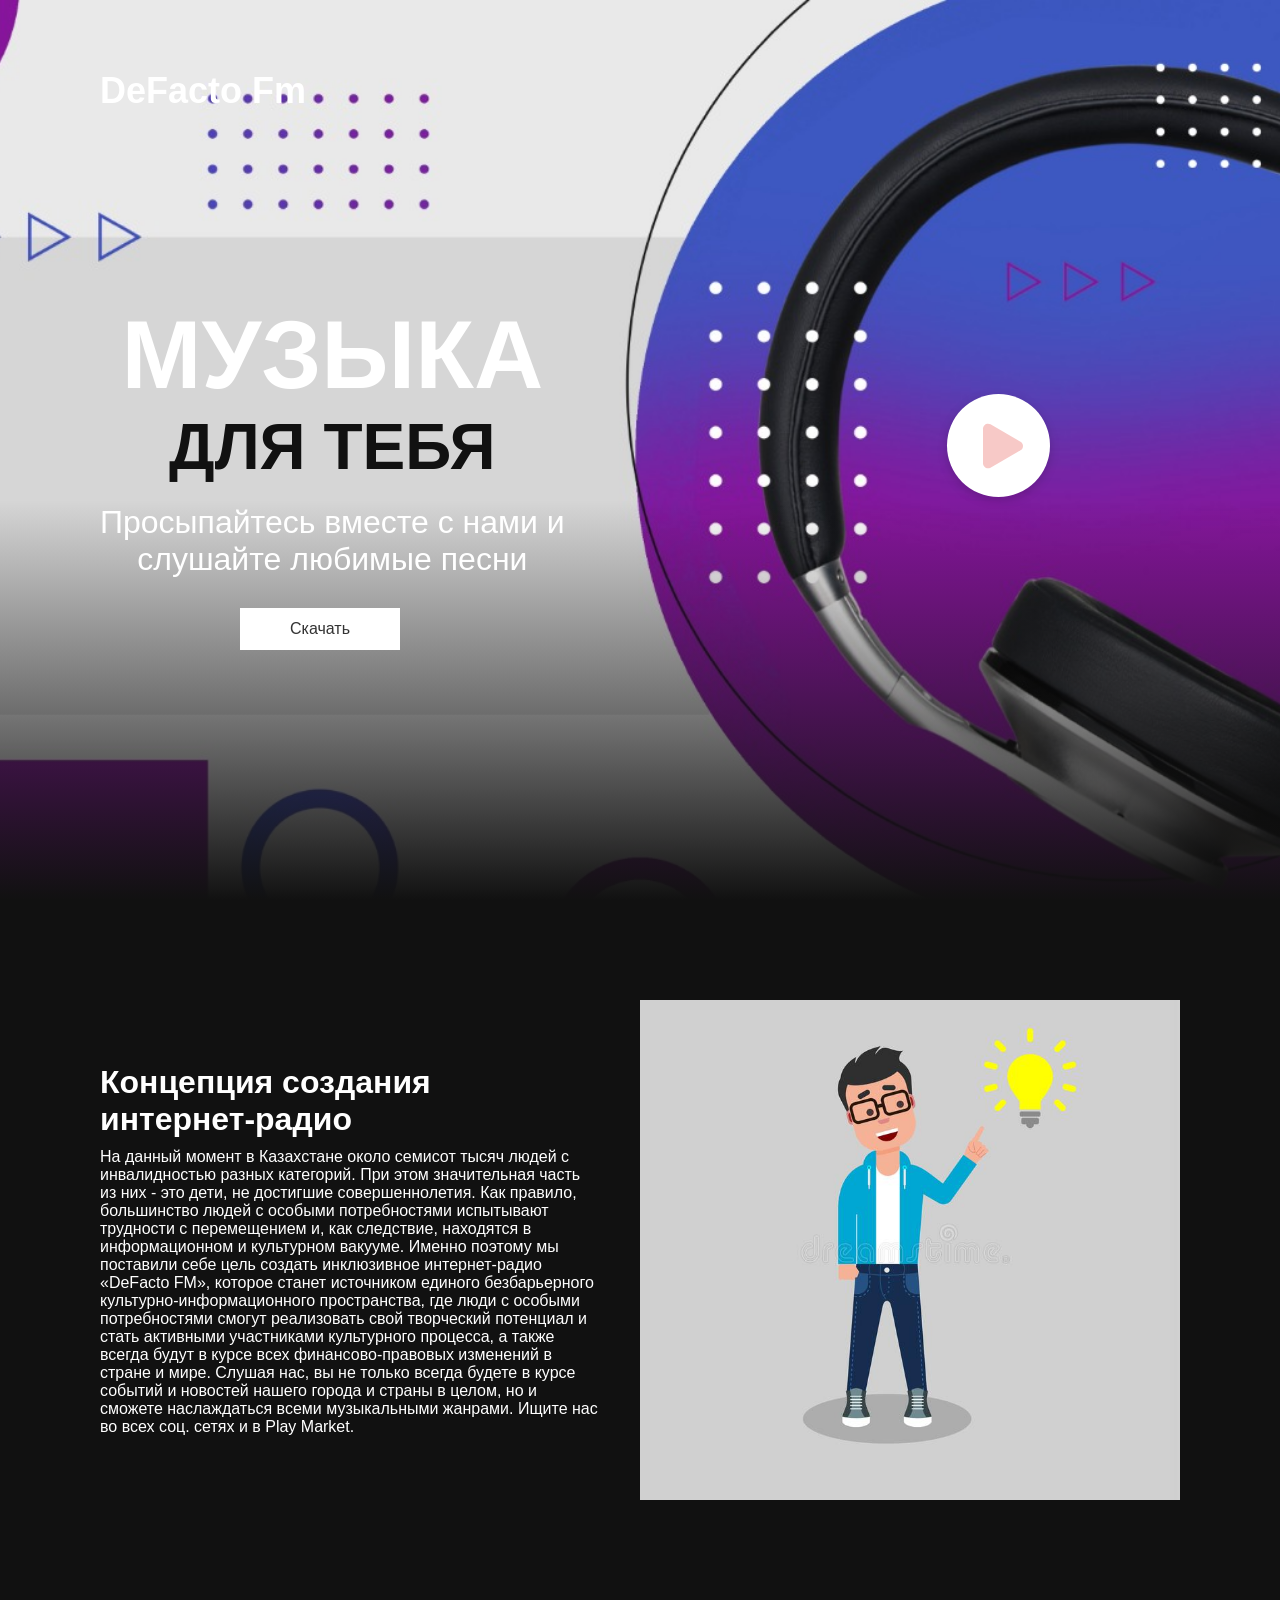
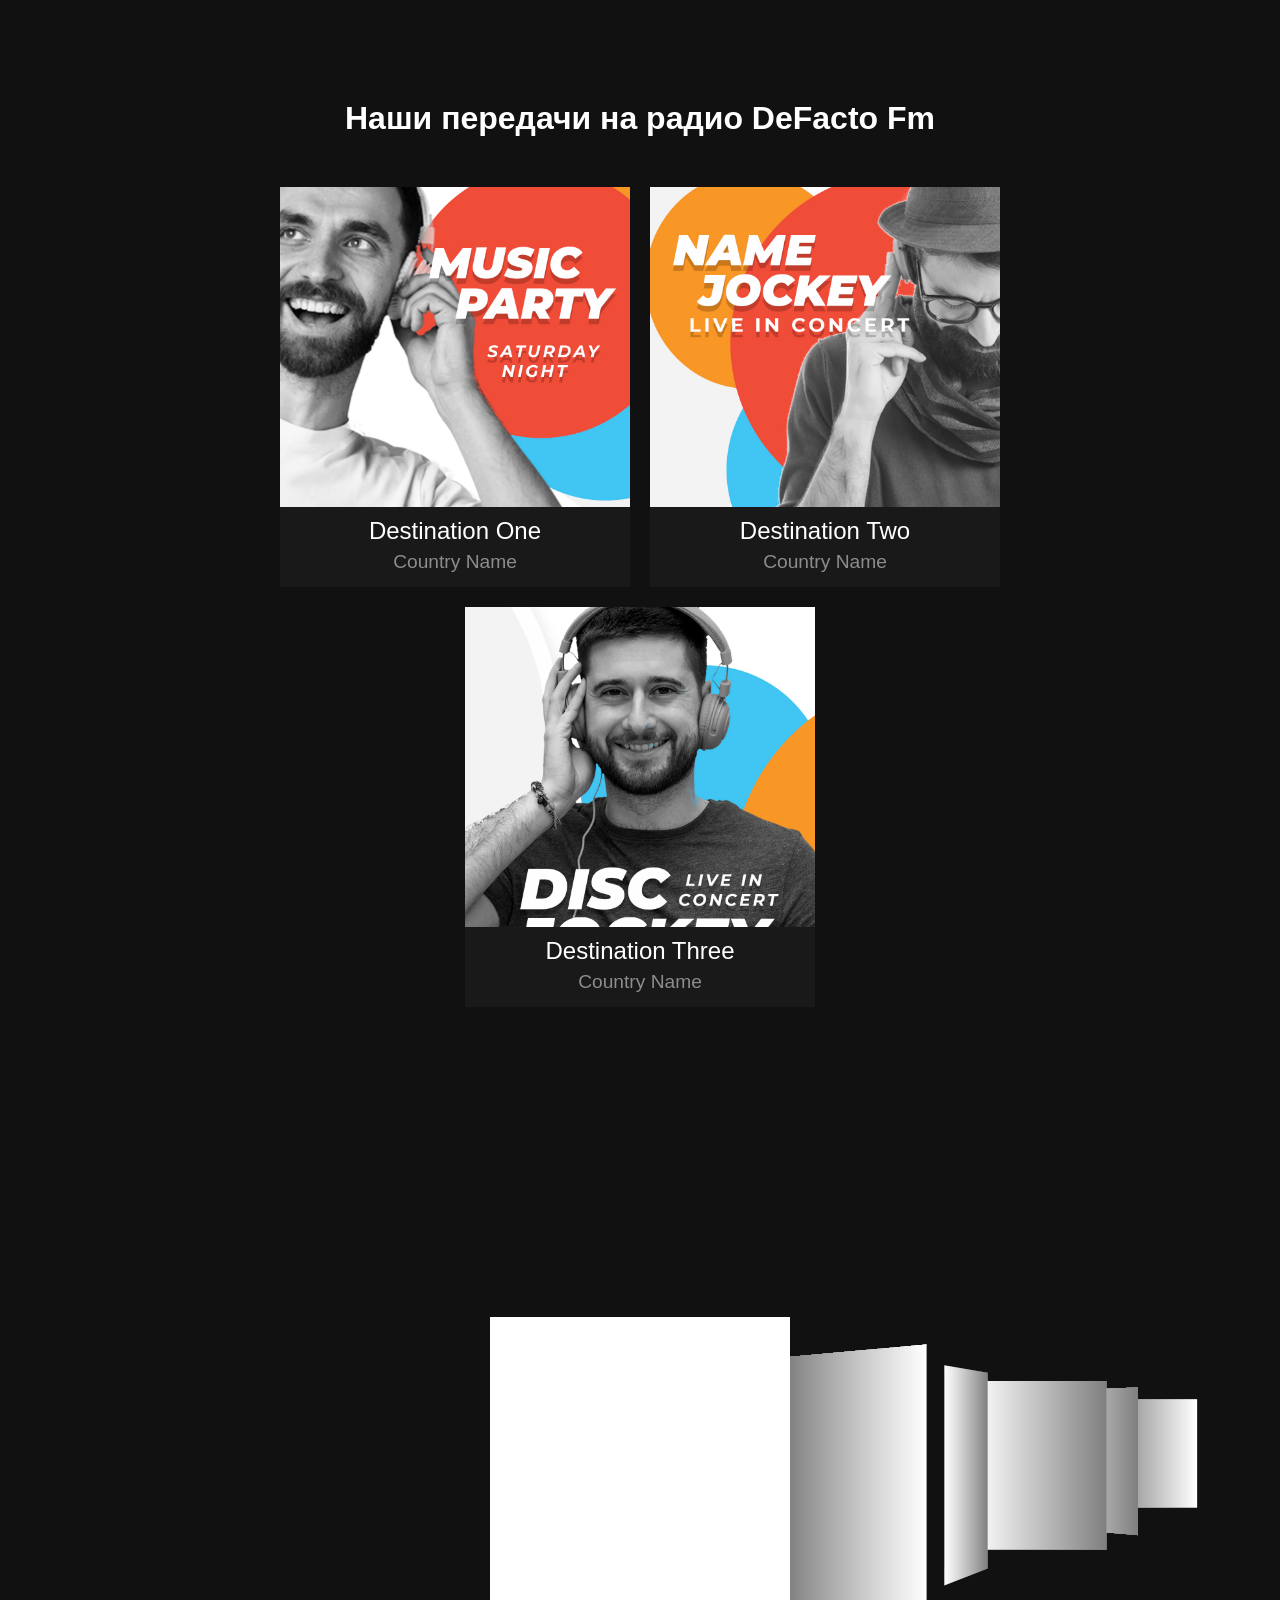
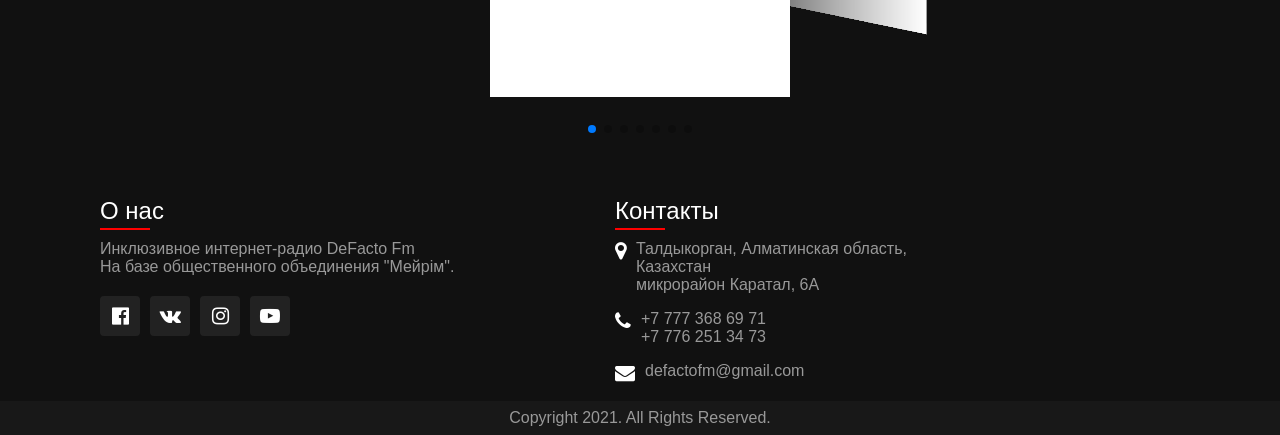
==== home.html @ 5852a0f4 "adapt2" ====
<!DOCTYPE html>
<html lang="ru">

<head>
    <meta content="width=415" name="viewport" id="viewport">
    <meta http-equiv="Content-Type" content="text/html; charset=UTF-8"/>
    <title>DeFactoFm</title>
    <meta name="viewport" content="width=device-width, initial-scale=1, minimum-scale=1, maximum-scale=1">
    <link rel="stylesheet" href="https://stackpath.bootstrapcdn.com/font-awesome/4.7.0/css/font-awesome.min.css" integrity="sha384-wvfXpqpZZVQGK6TAh5PVlGOfQNHSoD2xbE+QkPxCAFlNEevoEH3Sl0sibVcOQVnN" crossorigin="anonymous">
    <link rel="stylesheet" href="swiper.min.css">
    <link rel="stylesheet" href="style.css">
    <link rel="stylesheet" href="adaptive.css">
</head>

<body>

    <section class="header">
        <a class="logo">
            <h2>DeFacto Fm</h2>
        </a>

    </section>

    <section class="banner">
       <div class="play">
            <img src="img/play.png" id="play_btn">
            </div>
        <img src="img/1bg.jpg" class="fitBg_2">
        <div class="content">
            <h1>МУЗЫКА</h1>
            <h2>ДЛЯ ТЕБЯ</h2>
            <p>Просыпайтесь вместе с нами и<br>слушайте любимые песни</p>
            <a href="https://play.google.com/store/apps/details?id=kz.radionostalgie.defactofm" class="btn_dw" target="_blank">Скачать
            </a>
        </div>
        
        <audio id="mySong">
          <source src="http://radionostalgie.kz:8000/live" type="audio/mpeg">
      </audio>
      
      <script>
        var mySong = document.getElementById("mySong"); 
           var play_btn = document.getElementById("play_btn");
           play_btn.onclick = function() { 
              if (mySong.paused) {
                  mySong.play();
                  play_btn.src = "img/pause.png";
              } else {
                  mySong.pause();
                  play_btn.src = "img/play.png";
              }
           }
           
        </script>
        
    </section>

   
    <section class="about_second" id="about">
        <div class="contentBx">
            <h2 class="titleText">Концепция создания<br> интернет-радио</h2>
            <p class="text">
                На данный момент в Казахстане около семисот тысяч людей с инвалидностью разных категорий. При этом значительная часть из них - это дети, не достигшие совершеннолетия. Как правило, большинство людей с особыми потребностями испытывают трудности с перемещением и, как следствие, находятся в информационном и культурном вакууме. Именно поэтому мы поставили себе цель создать инклюзивное интернет-радио «DeFacto FM», которое станет источником единого безбарьерного культурно-информационного пространства, где люди с особыми потребностями смогут реализовать свой творческий потенциал и стать активными участниками культурного процесса, а также всегда будут в курсе всех финансово-правовых изменений в стране и мире. Слушая нас, вы не только всегда будете в курсе событий и новостей нашего города и страны в целом, но и сможете наслаждаться всеми музыкальными жанрами. Ищите нас во всех соц. сетях и в Play Market.
            </p>

        </div>
        <div class="imgBx">
            <img src="img/img1.jpg" class="fitBg_1">
        </div>
    </section>

    <section class="destination" id="destination">
        <div class="conetnt">
            <h2 class="titleText">Наши передачи на радио DeFacto Fm</h2>
            <p class="text">

            </p>
        </div>
        <div class="destinationList">
            <div class="box">
                <div class="imgBx">
                    <img src="img/destination1.jpg" class="fitBg">
                </div>
                <div class="content">
                    <h2>Destination One<br><span>Country Name</span></h2>
                </div>
            </div>
            <div class="box">
                <div class="imgBx">
                    <img src="img/destination2.jpg" class="fitBg">
                </div>
                <div class="content">
                    <h2>Destination Two<br><span>Country Name</span></h2>
                </div>
            </div>
            <div class="box">
                <div class="imgBx">
                    <img src="img/destination3.jpg" class="fitBg">
                </div>
                <div class="content">
                    <h2>Destination Three<br><span>Country Name</span></h2>
                </div>
            </div>
        </div>

    </section>


    <div class="swiper-container">
        <div class="swiper-wrapper">
            <div class="swiper-slide">
                <div class="imgBx_team">
                    <img src="img/Sultan.jpg">
                </div>
                <div class="details">
                    <h3>Султан Калибеков<br><span>Видеомонтажёр</span></h3>
                </div>
            </div>

            <div class="swiper-slide">
                <div class="imgBx_team">
                    <img src="img/Kristina.jpg">
                </div>
                <div class="details">
                    <h3>Кристина Романчевская<br><span>Руководитель проекта</span></h3>
                </div>
            </div>

            <div class="swiper-slide">
                <div class="imgBx_team">
                    <img src="img/Alvina.jpg">
                </div>
                <div class="details">
                    <h3>Альвина Штыль<br><span>Ведущая новостей</span></h3>
                </div>
            </div>

            <div class="swiper-slide">
                <div class="imgBx_team">
                    <img src="img/Ernat.jpg">
                </div>
                <div class="details">
                    <h3>Ернат Касмуханов<br><span>Интервьюер</span></h3>
                </div>
            </div>

            <div class="swiper-slide">
                <div class="imgBx_team">
                    <img src="img/Vasilisa.jpg">
                </div>
                <div class="details">
                    <h3>Василиса Ракчеева<br><span>Оператор</span></h3>
                </div>
            </div>

            <div class="swiper-slide">
                <div class="imgBx_team">
                    <img src="img/Diana.jpg">
                </div>
                <div class="details">
                    <h3>Диана Шакиртова<br><span>Интервьюер</span></h3>
                </div>
            </div>

            <div class="swiper-slide">
                <div class="imgBx_team">
                    <img src="img/Andrey.jpg">
                </div>
                <div class="details">
                    <h3>Андрей Кураков<br><span>Оператор</span></h3>
                </div>
            </div>
        </div>
        
        <div class="swiper-pagination"></div>
    </div>

    <script src="swiper.min.js">
    </script>

    <script>
        var swiper = new Swiper('.swiper-container', {
            effect: 'coverflow',
            grabCursor: true,
            centeredSlides: true,
            slidesPerView: 'auto',
            coverflowEffect: {
                rotate: 60,
                stretch: 0,
                depth: 500,
                modifier: 1,
                slideShadows: true,
            },
            pagination: {
                el: '.swiper-pagination',
            },
        });

    </script>

    <script src="app.js"></script>

    <footer>

        <div class="container__footer">
            <div class="aboutus">
                <h2>О нас</h2>
                <p>Инклюзивное интернет-радио DeFacto Fm<br>На базе общественного объединения "Мейрiм".
                </p>
                <ul class="sci_1">
                    <li><a href="https://www.facebook.com/groups/812691439472730" target="_blank"><i class="fa fa-facebook-official" aria-hidden="true"></i></a>
                    </li>
                    <li><a href="https://vk.com/defactofm" target="_blank"><i class="fa fa-vk" aria-hidden="true"></i>
                        </a></li>
                    <li><a href="https://www.instagram.com/defacto_fm/" target="_blank"><i class="fa fa-instagram" aria-hidden="true"></i></a>
                    </li>
                    <li><a href="https://www.youtube.com/channel/UCernk4ADFkqEEO8bPHtdvPg?view_as=subscriber" target="_blank"><i class="fa fa-youtube-play" aria-hidden="true"></i></a>
                    </li>
                </ul>
            </div>

            <div class="contact">
                <h2>Контакты</h2>
                <ul class="info">
                    <li>
                        <span><i class="fa fa-map-marker" aria-hidden="true"></i>
                        </span>
                        <span><a href="https://yandex.kz/maps/-/CCUYeDH6xA" target="_blank" >Талдыкорган, Алматинская область, Казахстан <br>микрорайон Каратал, 6А</a></span>
                    </li>

                    <li>
                        <span><i class="fa fa-phone" aria-hidden="true"></i>
                        </span>
                        <p><a href="tel:+77773686971">+7 777 368 69 71</a><br><a href="tel:+77762513473">+7 776 251 34 73</a></p>
                    </li>

                    <li>
                        <span><i class="fa fa-envelope" aria-hidden="true"></i>
                        </span>
                        <p><a href="mailto:defactofm@gmail.com">defactofm@gmail.com</a></p>
                    </li>
                </ul>
            </div>
        </div>
    </footer>

    <div class="copyrightText">
        <p>Copyright 2021. All Rights Reserved.</p>
    </div>

</body>

</html>
---- style.css ----
* {
    margin: 0;
    padding: 0;
    box-sizing: border-box;
    font-family: 'Poppins', sans-serif;
    scroll-behavior: smooth;
}

body {
    background: #111;
    overflow-x: hidden;
}

.swiper-container {
    width: 100%;
    padding-top: 200px;
    padding-bottom: 50px;
}

.swiper-slide {
    background-position: center;
    background-size: cover;
    width: 300px;
    height: 380px;
    background: #fff;
}

.swiper-slide .imgBx_team {
    width: 100%;
    height: 300px;
    overflow: hidden;
}

.swiper-slide .imgBx_team img {
    width: 100%;
}

.swiper-slide .details {
    box-sizing: border-box;

    padding: 20px;
}

.swiper-slide .details h3 {
    font-size: 20px;
    margin: 0;
    padding: 0;
    text-align: center;
    line-height: 20px;
}

.swiper-slide .details h3 span {
    font-size: 16px;
    color: #f44336;
}

section {
    position: relative;
    padding: 100px;
}

.header {
    position: absolute;
    top: 0;
    left: 0;
    z-index: 100000;
    display: flex;
    justify-content: space-between;
    width: 100%;
    padding-top: 20px;
    padding-bottom: 20px;
}

.header .logo {
    color: #fff;
    text-decoration: none;
    font-size: 1.5em;
    padding-top: 50px;
}

.header .toggle img {
    max-width: 40px;
    cursor: pointer;
}

.play {
position: absolute;
    z-index: 10;
   margin-left: 65%;
}

#play_btn {
    cursor: pointer;
}

.banner {
    position: relative;
    width: 100%;
    min-height: 100vh;
    display: flex;
    justify-content: flex-start;
    align-items: center;
}

.banner:before {
    content: '';
    position: absolute;
    bottom: 0;
    left: 0;
    width: 100%;
    height: 400px;
    z-index: 1;
    background: linear-gradient(to top, #111, transparent);
}

.banner .content {
    position: relative;
    max-width: 900px;
    text-align: start;
    z-index: 1;
}

.banner .content h1 {
    padding-top: 50px;
    color: #fff;
    font-size: 6em;
    text-align: center;
    border-style: solid;
    border: 2px;
    border-color: #111;
}

.banner .content h2 {
    color: #111;
    font-size: 4em;
    text-align: center;
}

.banner .content p {
    color: #fff;
    font-size: 2em;
    text-align: center;
    padding-top: 20px;
}

.btn_dw {
    position: relative;
    display: inline-block;
    margin-top: 30px;
    margin-left: 140px;
    padding: 12px 50px;
    background: #fff;
    color: #333;
    text-decoration: none;
}

.fitBg {
    position: absolute;
    top: 0;
    left: 0;
    width: 100%;
    height: 100%;
    object-fit: cover;
    opacity: 1;
}

.fitBg_1 {
    position: absolute;
    top: 0;
    left: 0;
    width: 100%;
    height: 100%;
    object-fit: cover;
    opacity: 1;
}

.fitBg_2 {
     position: absolute;
    top: 0;
    left: 0;
    width: 100%;
    height: 100%;
    object-fit: cover;
    opacity: 1;
}

.about_second {
    position: relative;
    width: 100%;
    display: flex;
    justify-content: center;
    align-content: center;
    align-items: center;
}

.about_second .contentBx {
    min-width: 50%;
    width: 50%;
    text-align: start;
    padding-right: 40px;
}

.titleText {
    font-weight: 600;
    color: #fff;
    font-size: 2em;
    margin-bottom: 10px;
}

.text {
    color: #fff;
    font-size: 1em;
}

.about_second .imgBx {
    position: relative;
    min-width: 50%;
    width: 50%;
    min-height: 500px;
}


.destination {
    text-align: center;
}

.destination .conetnt {
    text-align: center;
}

.destination .destinationList {
    position: relative;
    display: flex;
    justify-content: center;
    align-items: center;
    flex-wrap: wrap;
    margin-top: 40px;
}

.destination .destinationList .box {
    position: relative;
    min-width: 350px;
    height: 480px;
    background: #191919;
    transition: 0.5s;
    margin: 10px;
}

.destination .destinationList:hover .box {
    opacity: 0.2;
}

.destination .destinationList .box:hover {
    opacity: 1;
}

.destination .destinationList .box .imgBx {
    position: relative;
    width: 100%;
    height: 400px;
}

.destination .destinationList .box .content {
    width: 100%;
    height: 80px;
    display: flex;
    justify-content: center;
    align-items: center;
}

.destination .destinationList .box .content h2 {
    color: #fff;
    font-weight: 500;
    line-height: 1.2em;
}

.destination .destinationList .box .content h2 span {
    font-size: 0.8em;
    font-weight: 300;
    opacity: 0.5;
}



.about {
    flex-direction: column;
}

.about .contentBx. .about .imgBx {
    min-width: 100%;
    width: 100%;
    text-align: center;
    padding-right: 0px;
}

.about .imgBx {
    min-height: 250px;
}

.btn {
    margin-bottom: 30px;
}

.destination .destinationList .box {
    position: relative;
    max-width: 350px;
    min-width: initial;
    width: 350px;
    height: 400px;
}

.destination .destinationList .box .imgBx {
    height: 320px;
}

/* footer
=======================*/

footer {
    position: relative;
    width: 85%;
    height: auto;
    background: #111;
    padding-top: 50px;
    padding-left: 100px;
    display: flex;
    justify-content: space-between;
    flex-wrap: wrap;
}

footer .container__footer {
    display: flex;
    flex-direction: row;
    justify-content: space-between;
    flex-direction: row;
}

footer .container__footer {
    margin-right: 10px;
}

footer .container__footer .aboutus {
    width: 50%;
}

footer .container__footer h2 {
    position: relative;
    color: #fff;
    font-weight: 500;
    margin-bottom: 15px;
}

footer .container__footer h2:before {
    content: '';
    position: absolute;
    bottom: -5px;
    left: 0;
    width: 50px;
    height: 2px;
    background: #f00;
}

footer p {
    color: #999;
}

.sci_1 {
    margin-top: 20px;
    display: flex;
}

.sci_1 li {
    list-style: none;
}

.sci_1 li a {
    display: inline-block;
    width: 40px;
    height: 40px;
    background: #222;
    display: flex;
    justify-content: center;
    align-items: center;
    margin-right: 10px;
    text-decoration: none;
    border-radius: 4px;
}

.sci_1 li a:hover {
    background: #f00;
}

.sci_1 li a .fa {
    color: #fff;
    font-size: 20px;
}

.quickLinks {
    position: relative;
    width: 25%;
}

.quickLinks ul li a {
    color: #999;
    text-decoration: none;
    margin-bottom: 10px;
    display: inline-block;
}

.quickLinks ul li {
    list-style: none;
}

.quickLinks ul li a:hover {
    color: #fff;
}

.contact {
    position: relative;
    width: 50%;
    margin-right: 0 !important;
    padding-left: 20%;
}

.contact .info {
    position: relative;
    width: 140%;
}

.contact .info li {
    display: flex;
    margin-bottom: 16px;
}

.contact .info li span:nth-child(1) {
    color: #fff;
    font-size: 20px;
}

.contact .info li span {
    color: #999;
    margin-right: 10px;
}

.contact .info li a {
    color: #999;
    text-decoration: none;

}

.contact .info li a:hover {
    color: #fff;
}

.copyrightText {
    width: 100%;
    background: #181818;
    padding: 8px 100px;
    text-align: center;
    color: #999;
}
---- adaptive.css ----
@media screen and(max-width: 902px) {
    footer {
        bottom: 0;
    }
    .aboutus {
        flex-wrap: wrap;
        flex-direction: column;
    }

    footer div {
        margin: 5px 0px;
    }
}

@media screen and(max-width: 756px) {
    footer {
        padding-left: 50px;
    }

    .contact {
        padding-left: 5%;
    }
}

@media screen and(max-width: 676px) {
    footer {
        padding-left: 10px;
    }

    .contact {
        padding-left: 2%;
    }

    footer p {
        font-size: 9px;
    }
}

@media (max-width: 769px) {
    section {
        padding: 20px;
    }

    .banner .content h2 {
        font-size: 2.5em;
        margin-left: 20px;
        text-align: start;
        font-size: 4em;
    }
    
    .banner .content h1 {
        font-size: 5em;
        text-align: start;
        margin-left: 20px;
    }

    .banner .content p {
        font-size: 2em;
        text-align: start;
        margin-left: 10px;
    }
    
    .btn_dw {
        margin-left: 100px;
    }

    section {
        padding: 30px;
    }
    
    .play {
        margin-left: 69%;
    }
    
    .text {
        padding-left: 100px;
    }
    
    .imgBx .fitBg_1 {
        object-fit: cover;
        padding-right: 100px;
    }
    
    .header .logo {
        font-size: 3em;
        padding-top: 0px;
    }
    
    .about_second .contentBx {
        min-width: 70%;
        width: 40%;
        margin-left: 20px;
        text-align: start;
        padding-right: 20px;
    }
    
    .titleText {
        padding-left: 100px;
    }
    
}

@media (max-width: 720px) {
    
    .header .logo {
        font-size: 2em;
        padding-top: 10px;
    }
        
    .banner .content h2 {
        font-size: 2.5em;
        margin-left: 10px;
        text-align: start;
    }
    
    .banner .content h1 {
        font-size: 3em;
        text-align: start;
        margin-left: 10px;
    }

    .banner .content p {
        font-size: 1em;
        text-align: start;
        margin-left: 10px;
    }
    
    section {
        padding: 10px;
    }
    
    .play {
        margin-left: 60%;
    }
    
    .btn_dw {
        margin-left: 30px;
    }
    
    .titleText {
        padding-left: 50px;
        font
    }
    
    .text {
        padding-left: 40px;
        font-size: 0.7em;
    }
     
    .imgBx .fitBg_1 {
        padding-right: 50px;
       
    }
    
    footer {
        padding-left: 20px;
       display: block;
    }
    
    .contact {
        width: 100%;
        font-size: 0.7em;
    }
    
    footer .container__footer .aboutus {
        font-size: 0.7em;
    }
    
    .about_second .contentBx {
        margin-left: 20px;
    }
    
    .text {
        margin-left: 30px;
    }
    
    .contentBx .titleText {
        margin-left: 20px;
    }
       
}
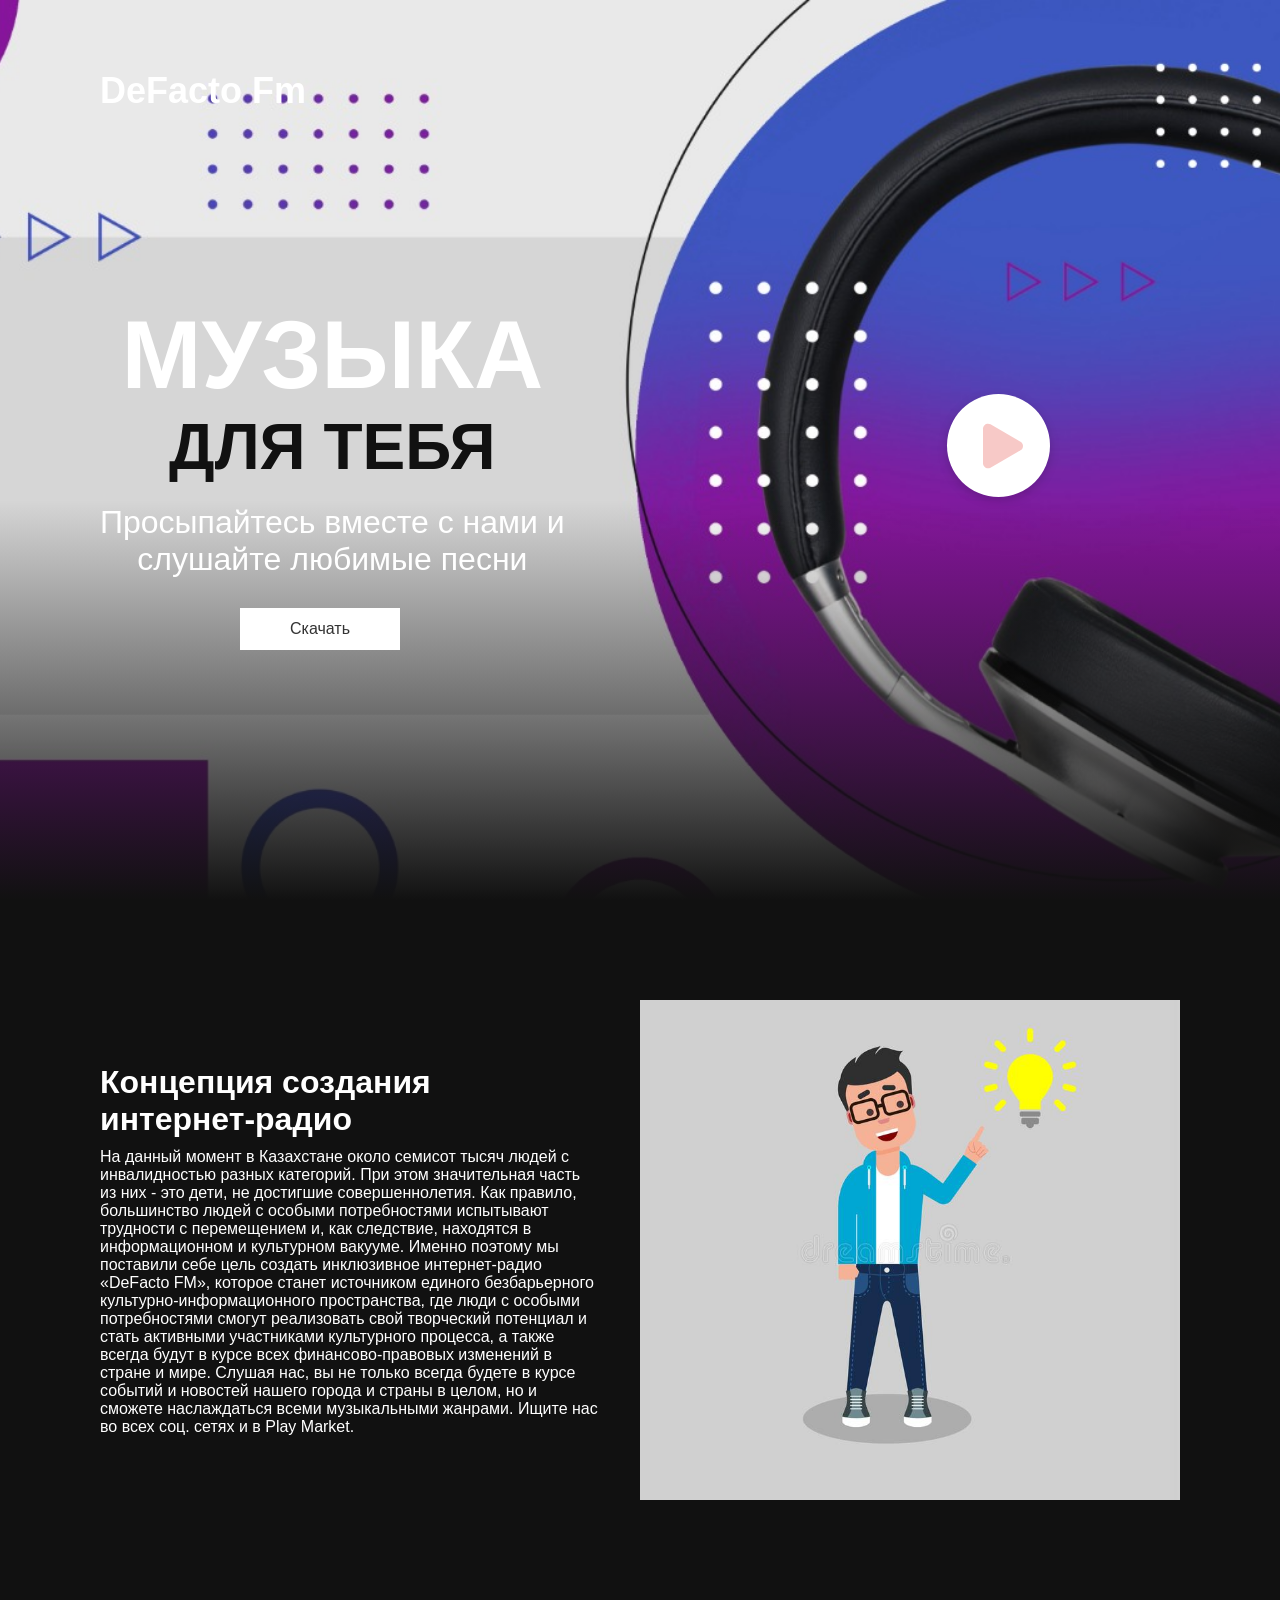
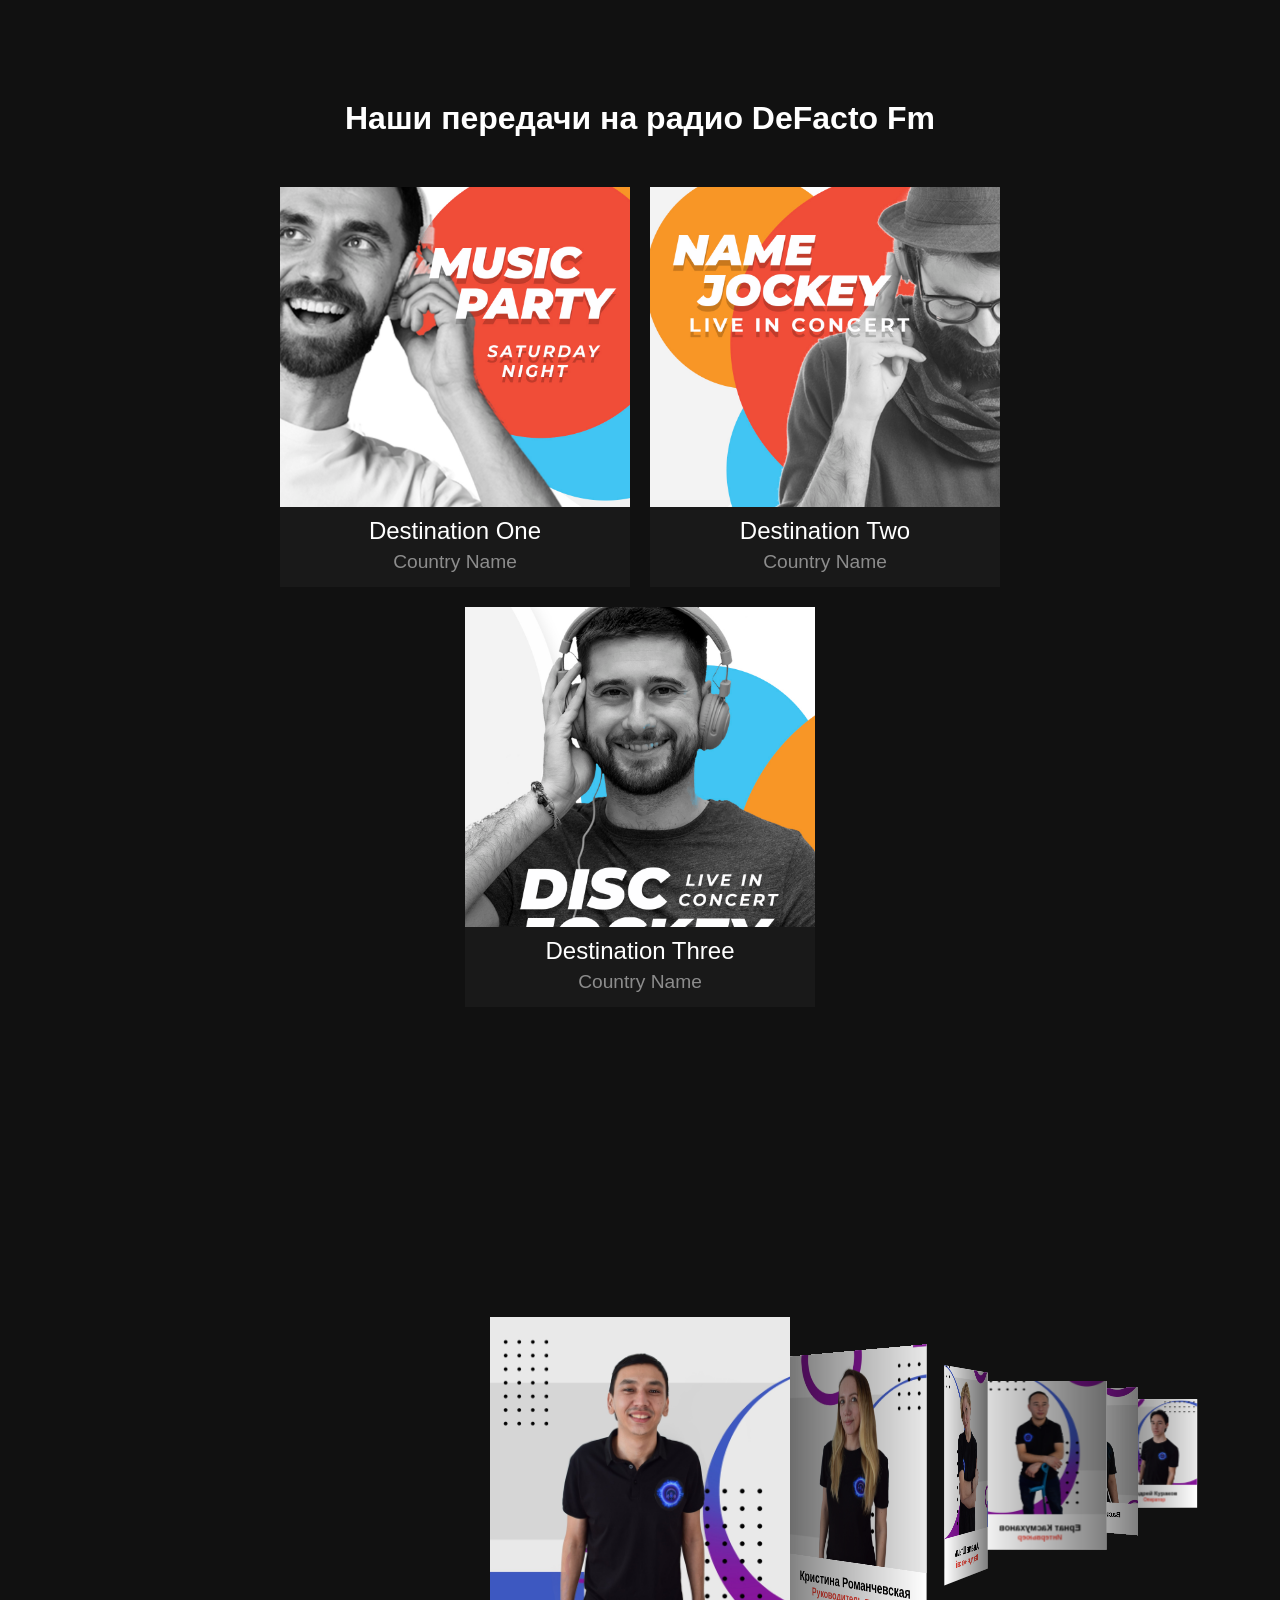
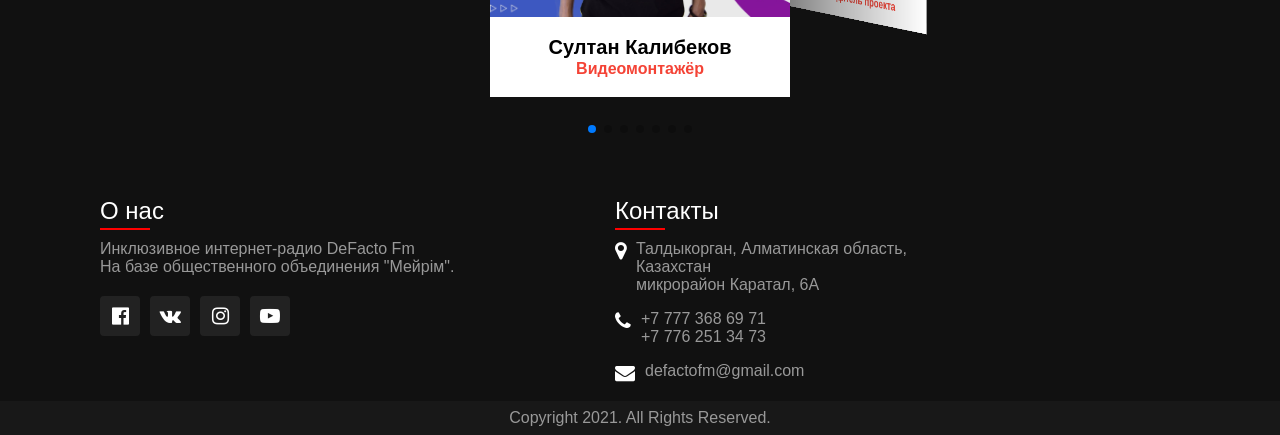
==== commit 670d63c6: "adapt4" ====
--- a/home.html
+++ b/home.html
@@ -25,7 +25,7 @@
        <div class="play">
             <img src="img/play.png" id="play_btn">
             </div>
-        <img src="img/1bg.jpg" class="fitBg_2">
+        <img src="img/1bg.jpg" class="fitBg">
         <div class="content">
             <h1>МУЗЫКА</h1>
             <h2>ДЛЯ ТЕБЯ</h2>
--- a/style.css
+++ b/style.css
@@ -166,16 +166,6 @@
 
 .fitBg_1 {
     position: absolute;
-    top: 0;
-    left: 0;
-    width: 100%;
-    height: 100%;
-    object-fit: cover;
-    opacity: 1;
-}
-
-.fitBg_2 {
-     position: absolute;
     top: 0;
     left: 0;
     width: 100%;
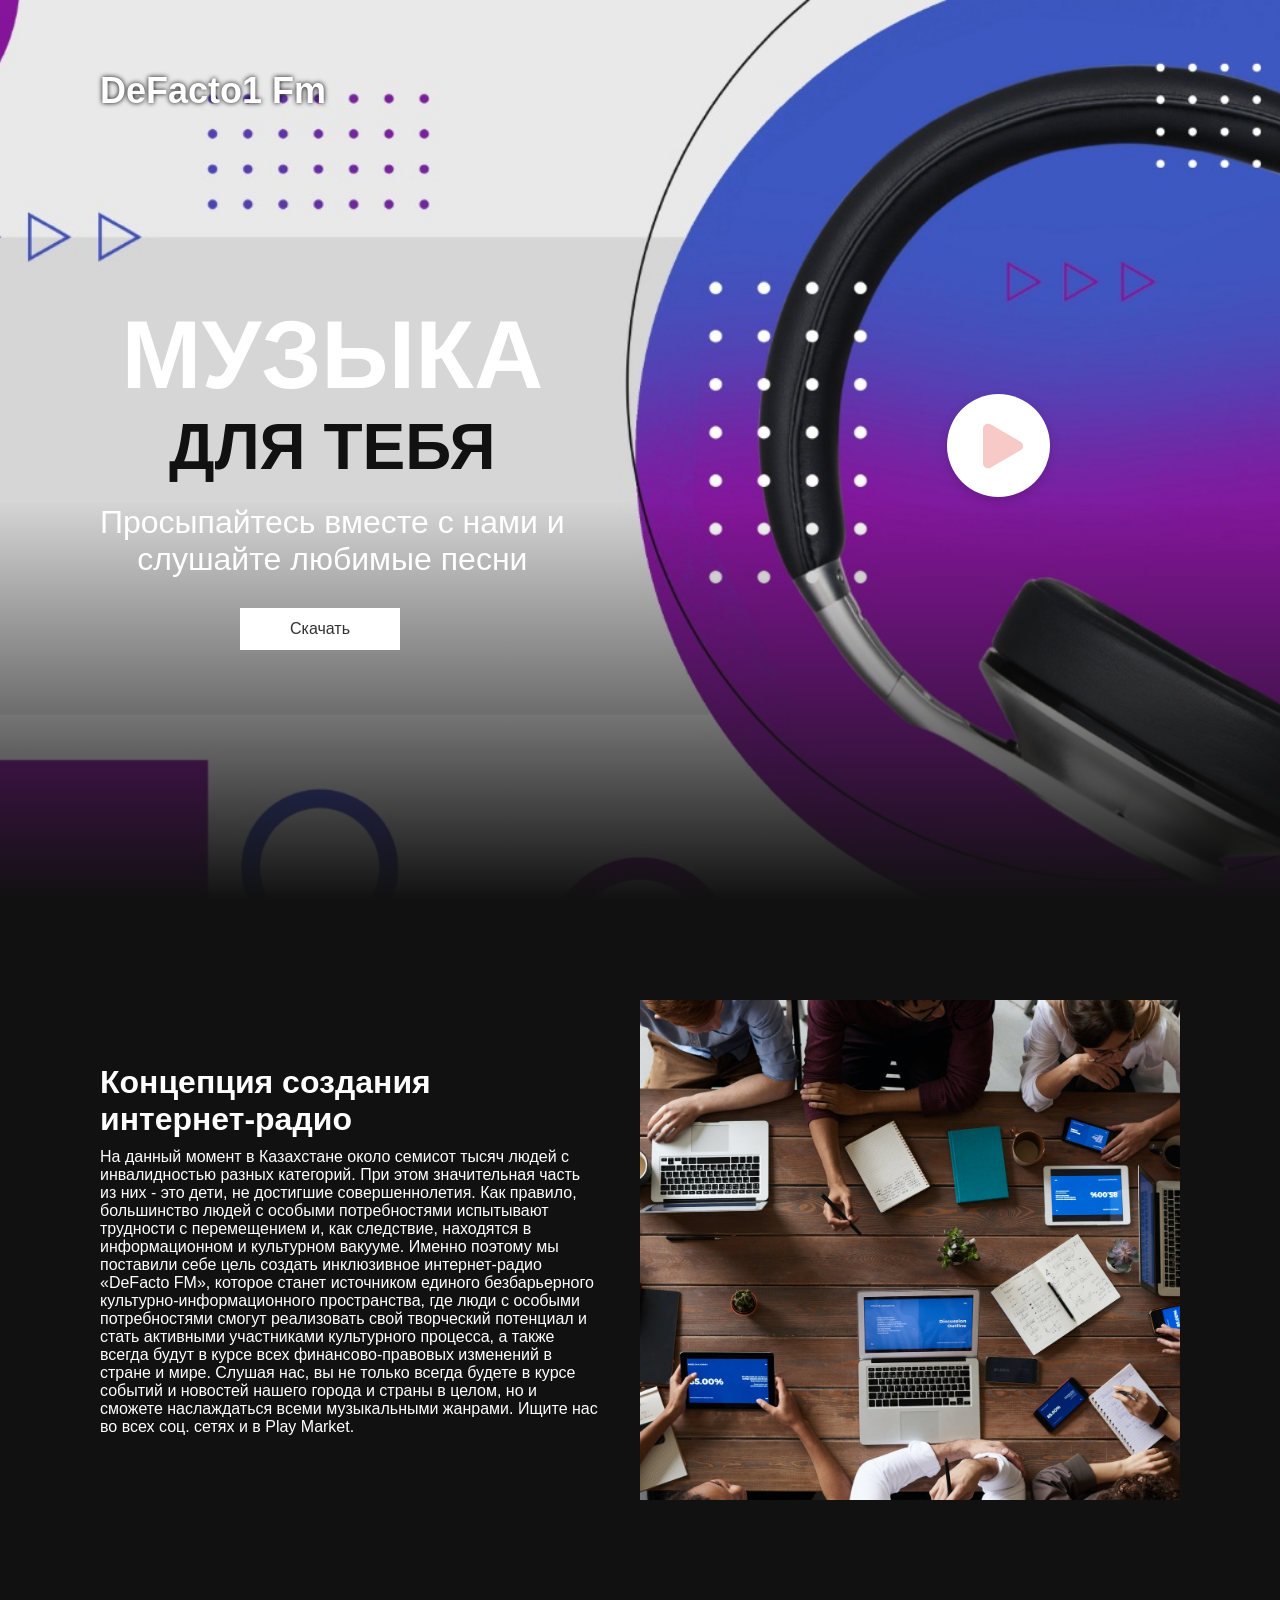
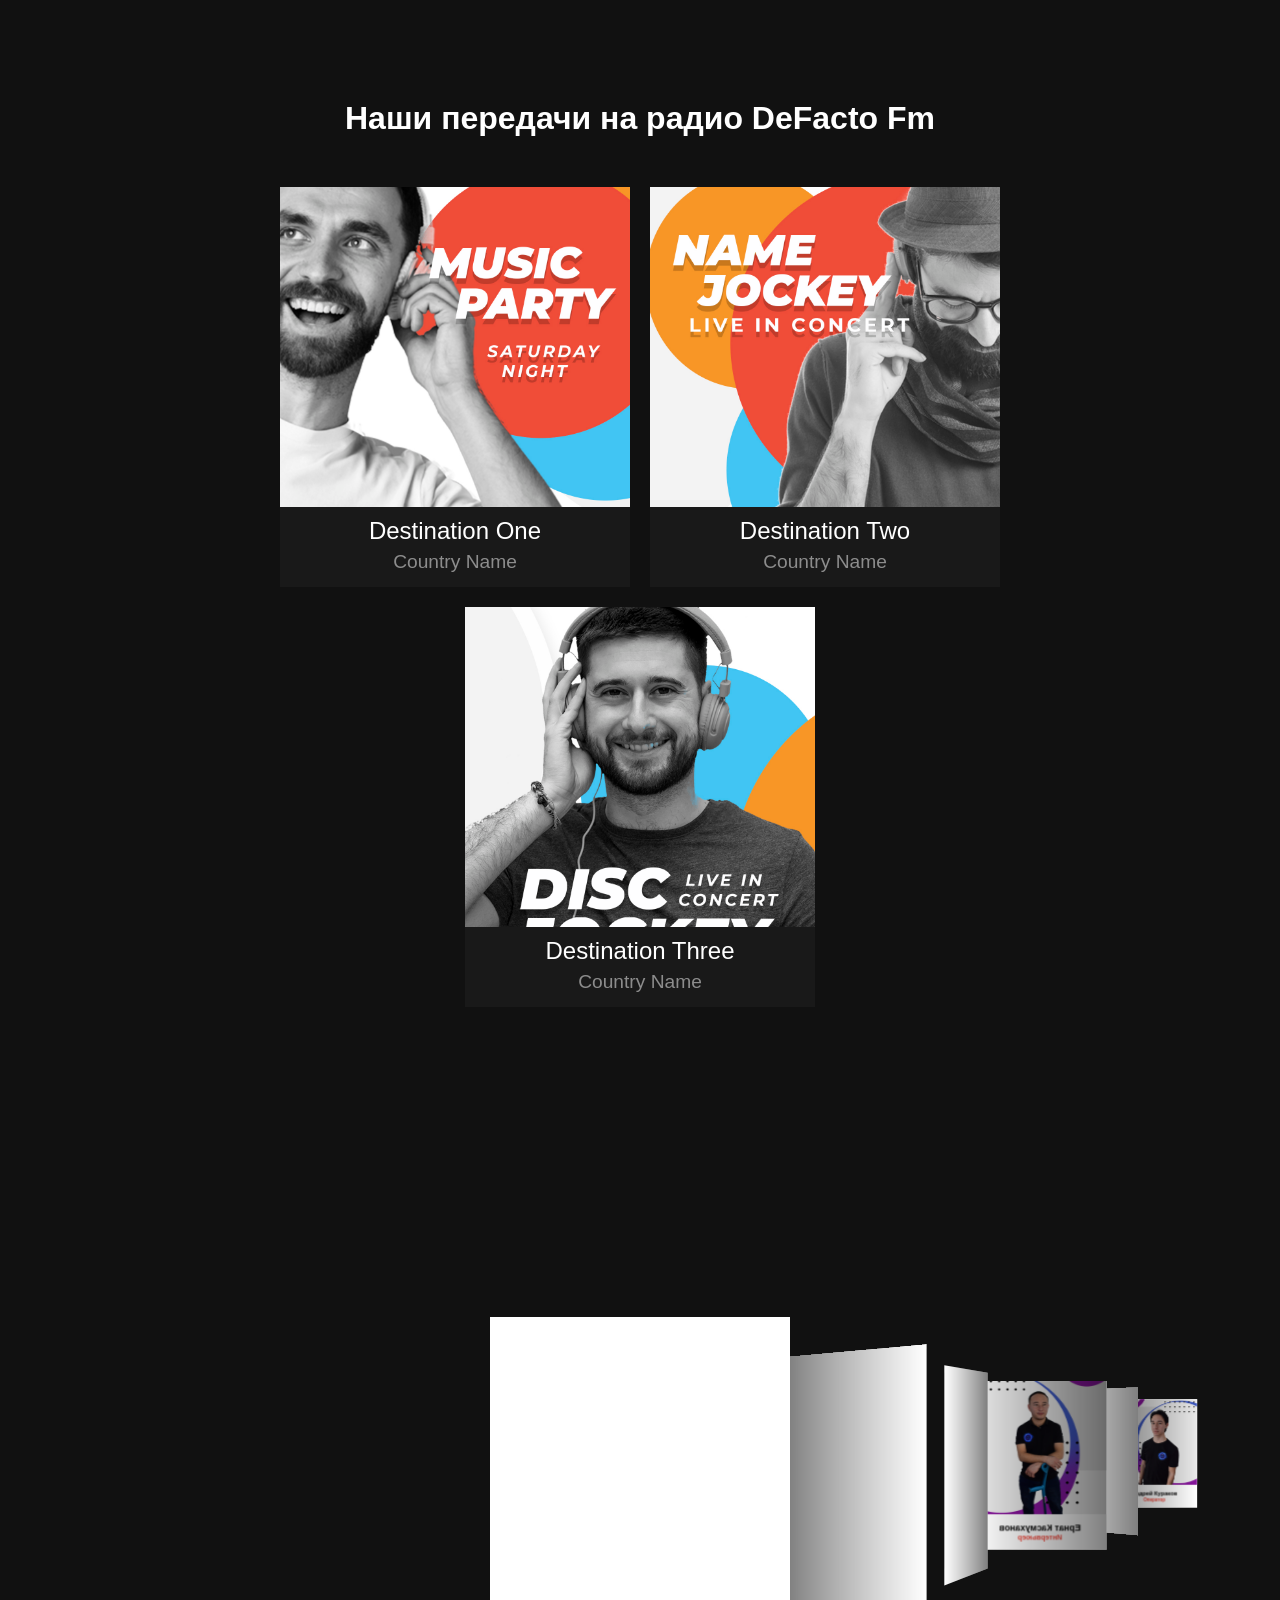
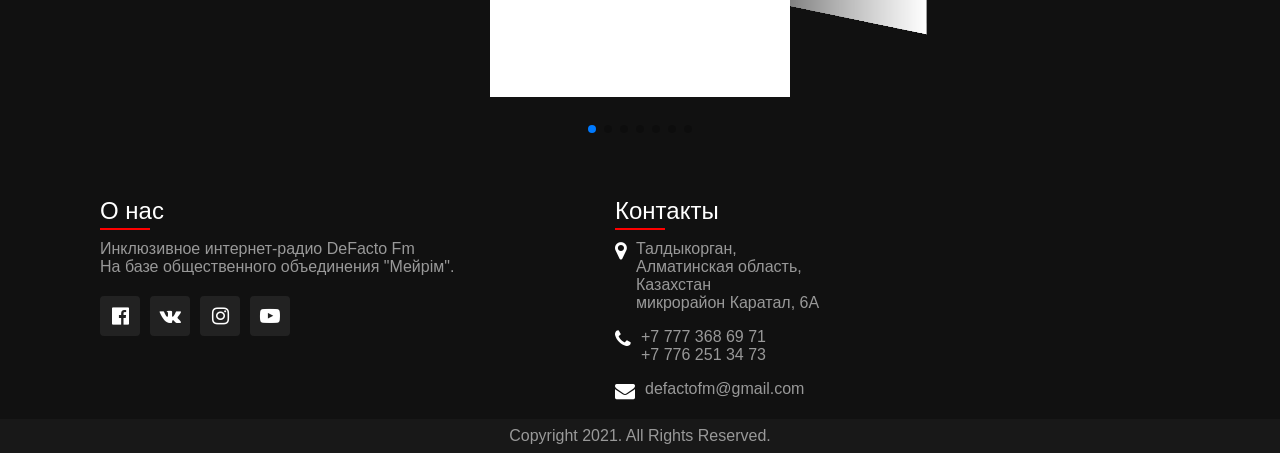
==== commit 27c663b9: "jdshf" ====
--- a/home.html
+++ b/home.html
@@ -16,7 +16,7 @@
 
     <section class="header">
         <a class="logo">
-            <h2>DeFacto Fm</h2>
+            <h2>DeFacto1 Fm</h2>
         </a>
 
     </section>
--- a/style.css
+++ b/style.css
@@ -76,6 +76,10 @@
     text-decoration: none;
     font-size: 1.5em;
     padding-top: 50px;
+}
+
+.header .logo h2 {
+   text-shadow: black 0 0 5px;
 }
 
 .header .toggle img {
@@ -200,7 +204,8 @@
 .text {
     color: #fff;
     font-size: 1em;
-}
+    }
+
 
 .about_second .imgBx {
     position: relative;
@@ -414,7 +419,7 @@
 
 .contact .info {
     position: relative;
-    width: 140%;
+    width: 100%;
 }
 
 .contact .info li {
--- a/adaptive.css
+++ b/adaptive.css
@@ -177,6 +177,33 @@
     .contentBx .titleText {
         margin-left: 20px;
     }
+    
+    .imgBx .fitBg_1 {
+       padding-right: 80px;
+    }
        
 }
 
+@media (max-width: 435px) {
+    
+    .contact {
+        padding-left: 5%;
+        
+    }
+    
+    footer .container__footer .aboutus {
+        width: 60%;
+    }
+    
+    
+}
+
+@media (max-width: 410px) {
+    
+    .sci_1 li a {
+        width: 35px;
+        height: 35px;
+        margin-right: 5px;
+    } 
+    
+}
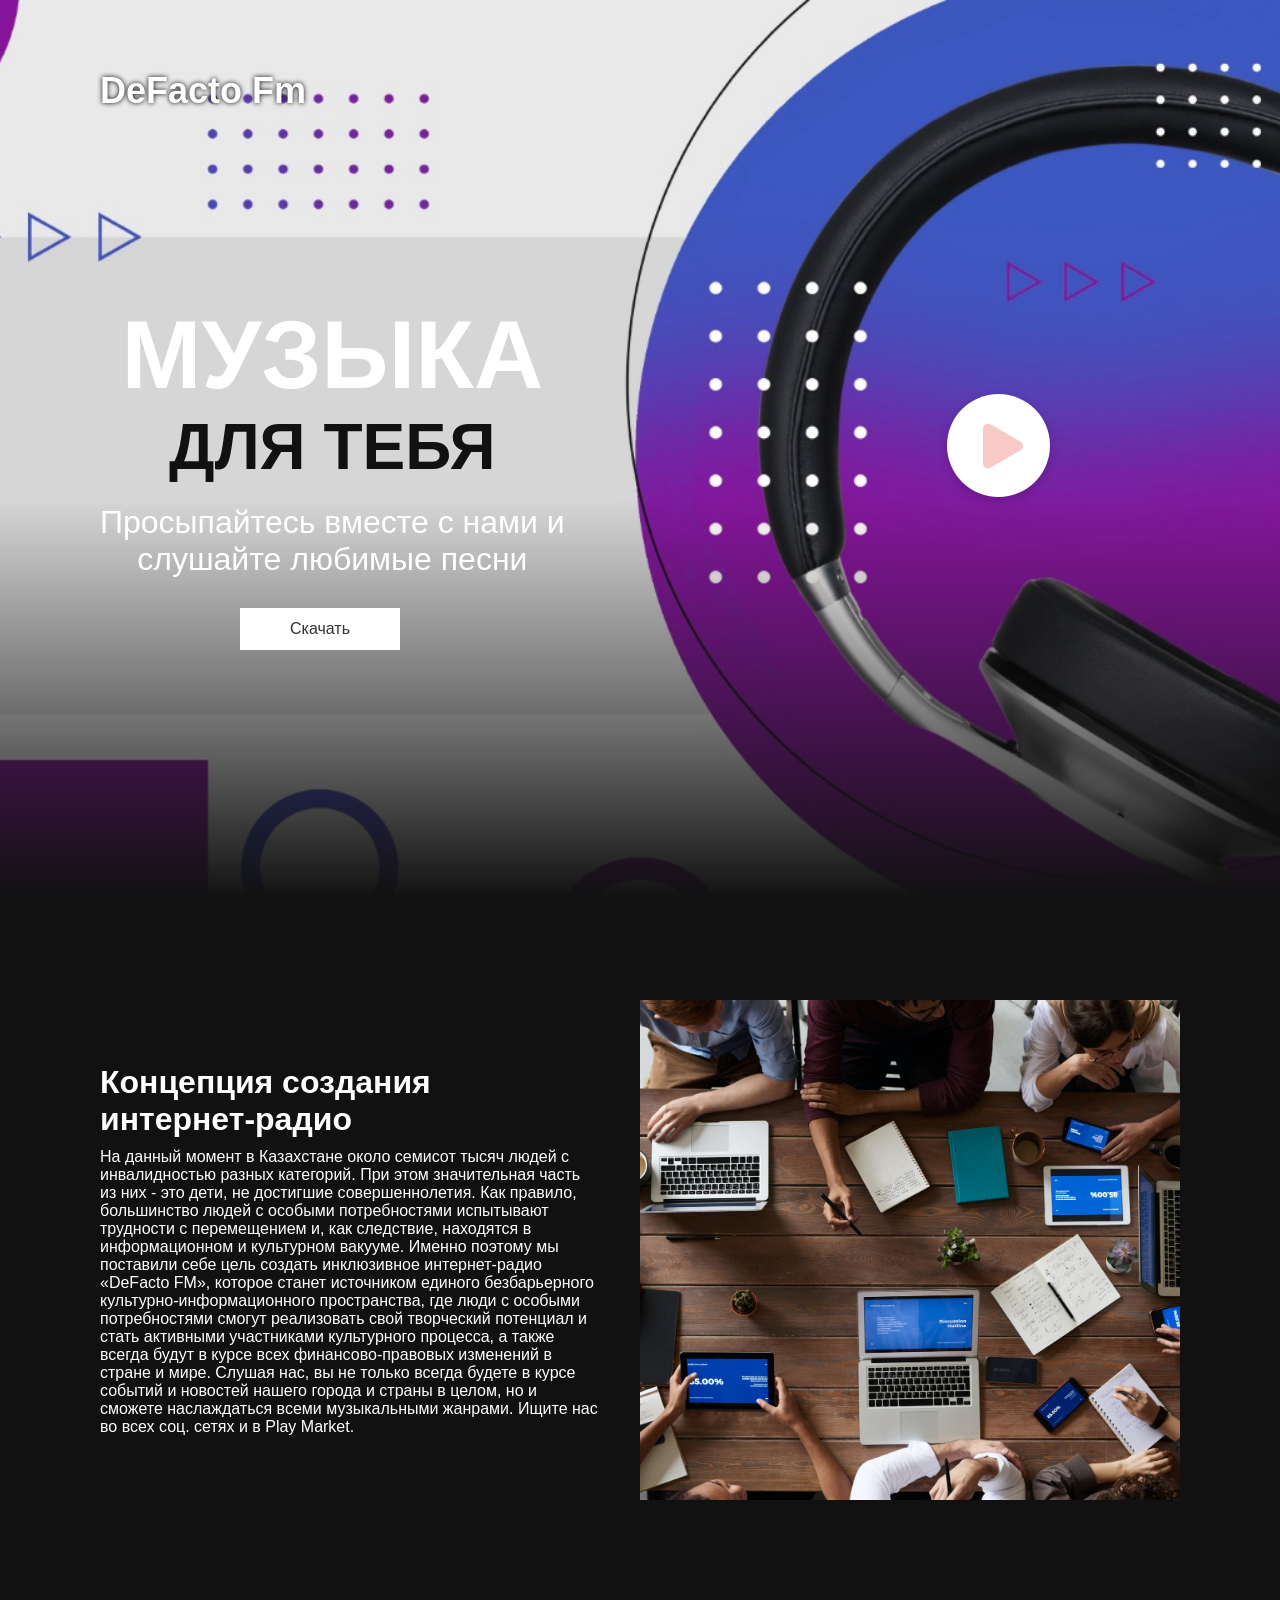
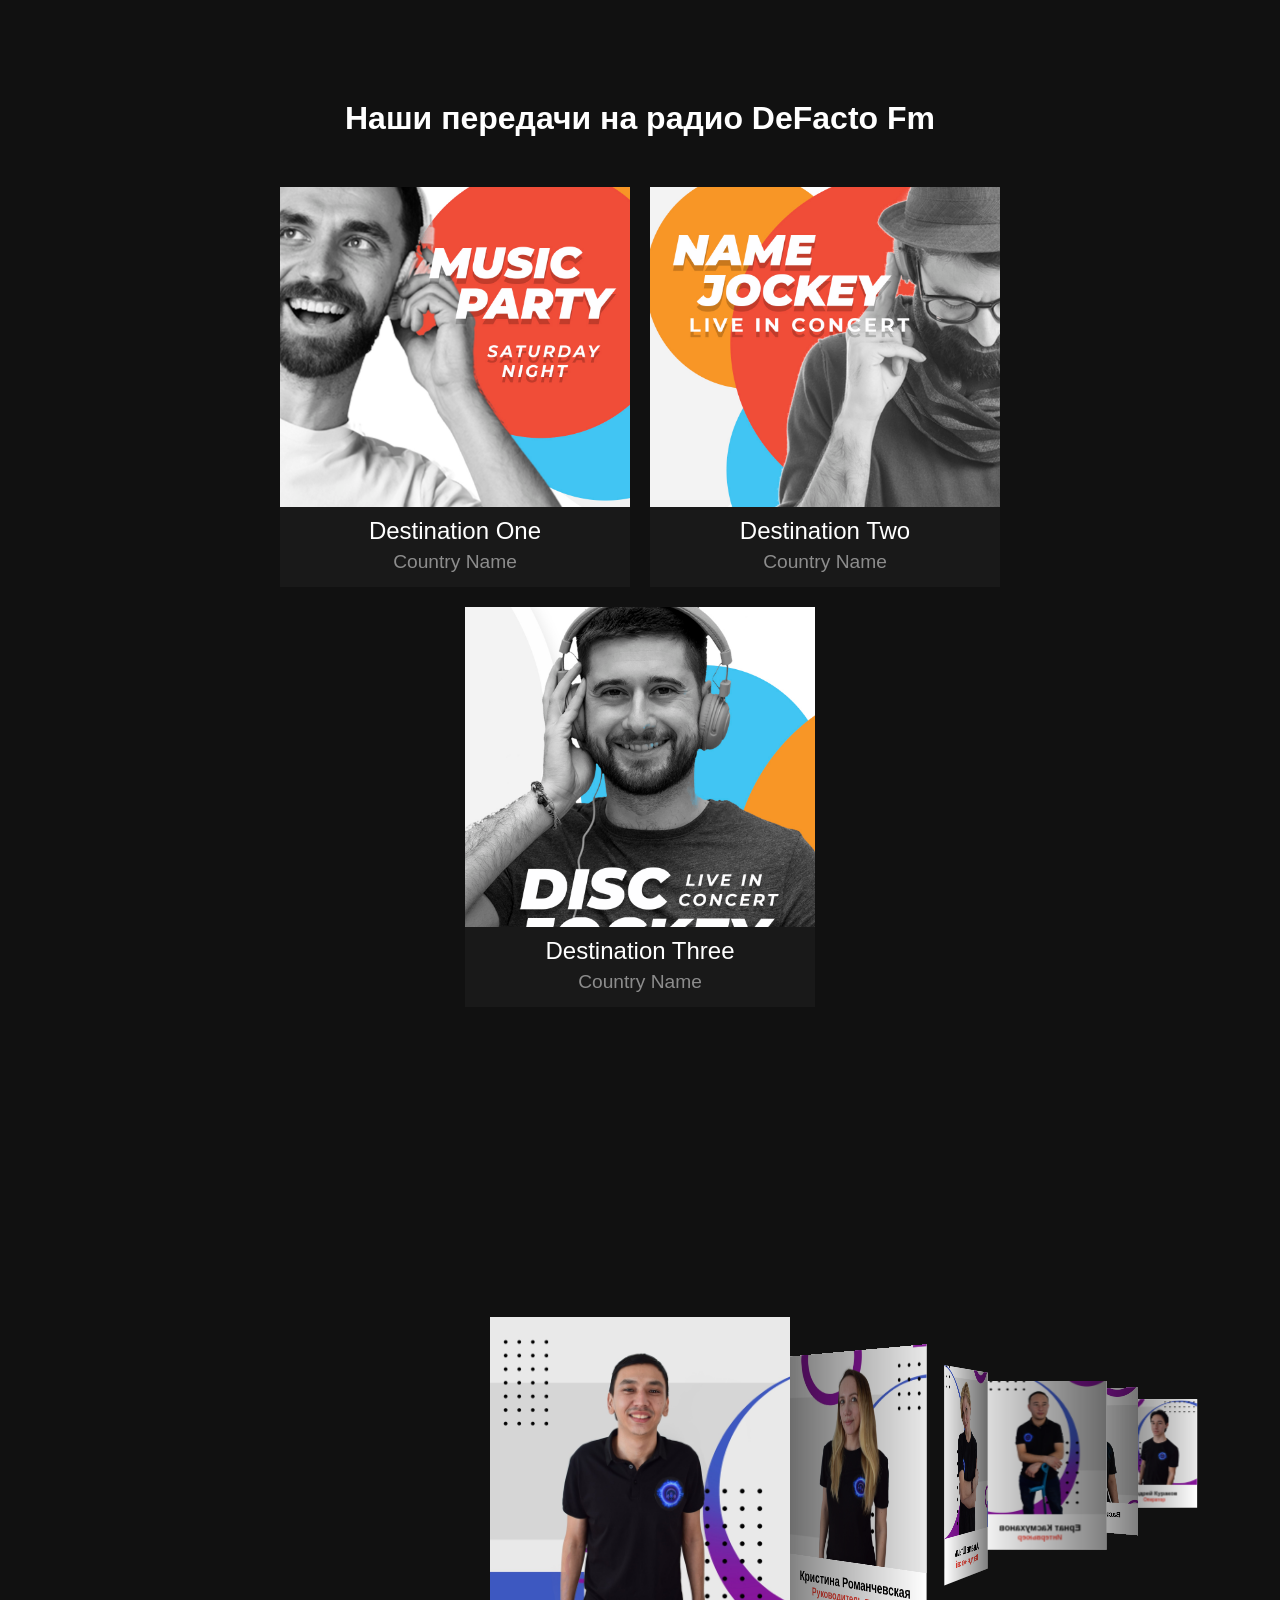
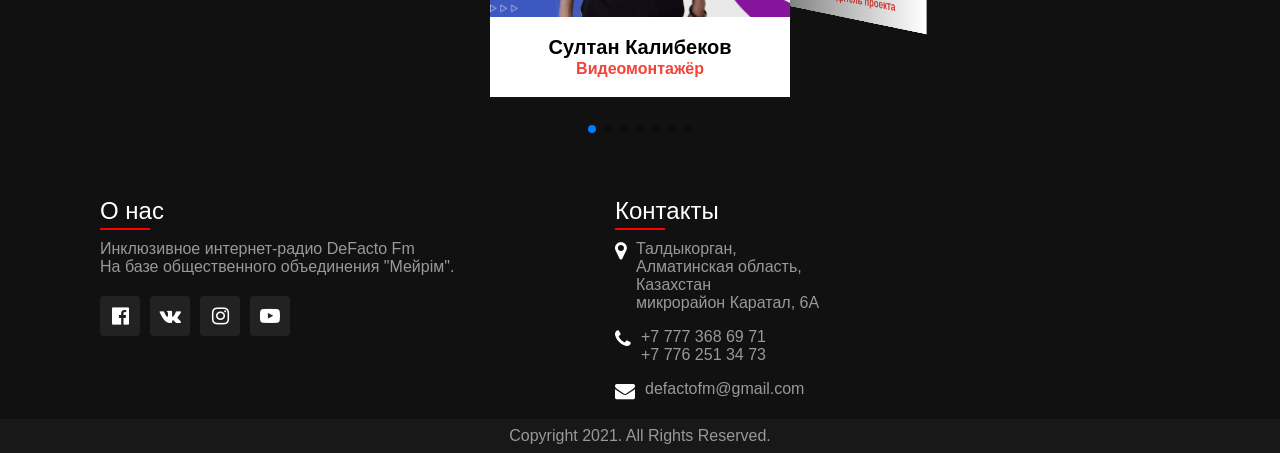
==== commit d2c7dacd: "dksds" ====
--- a/home.html
+++ b/home.html
@@ -16,7 +16,7 @@
 
     <section class="header">
         <a class="logo">
-            <h2>DeFacto1 Fm</h2>
+            <h2 class="logo_1">DeFacto Fm</h2>
         </a>
 
     </section>
--- a/style.css
+++ b/style.css
@@ -78,7 +78,7 @@
     padding-top: 50px;
 }
 
-.header .logo h2 {
+.logo_1 {
    text-shadow: black 0 0 5px;
 }
 
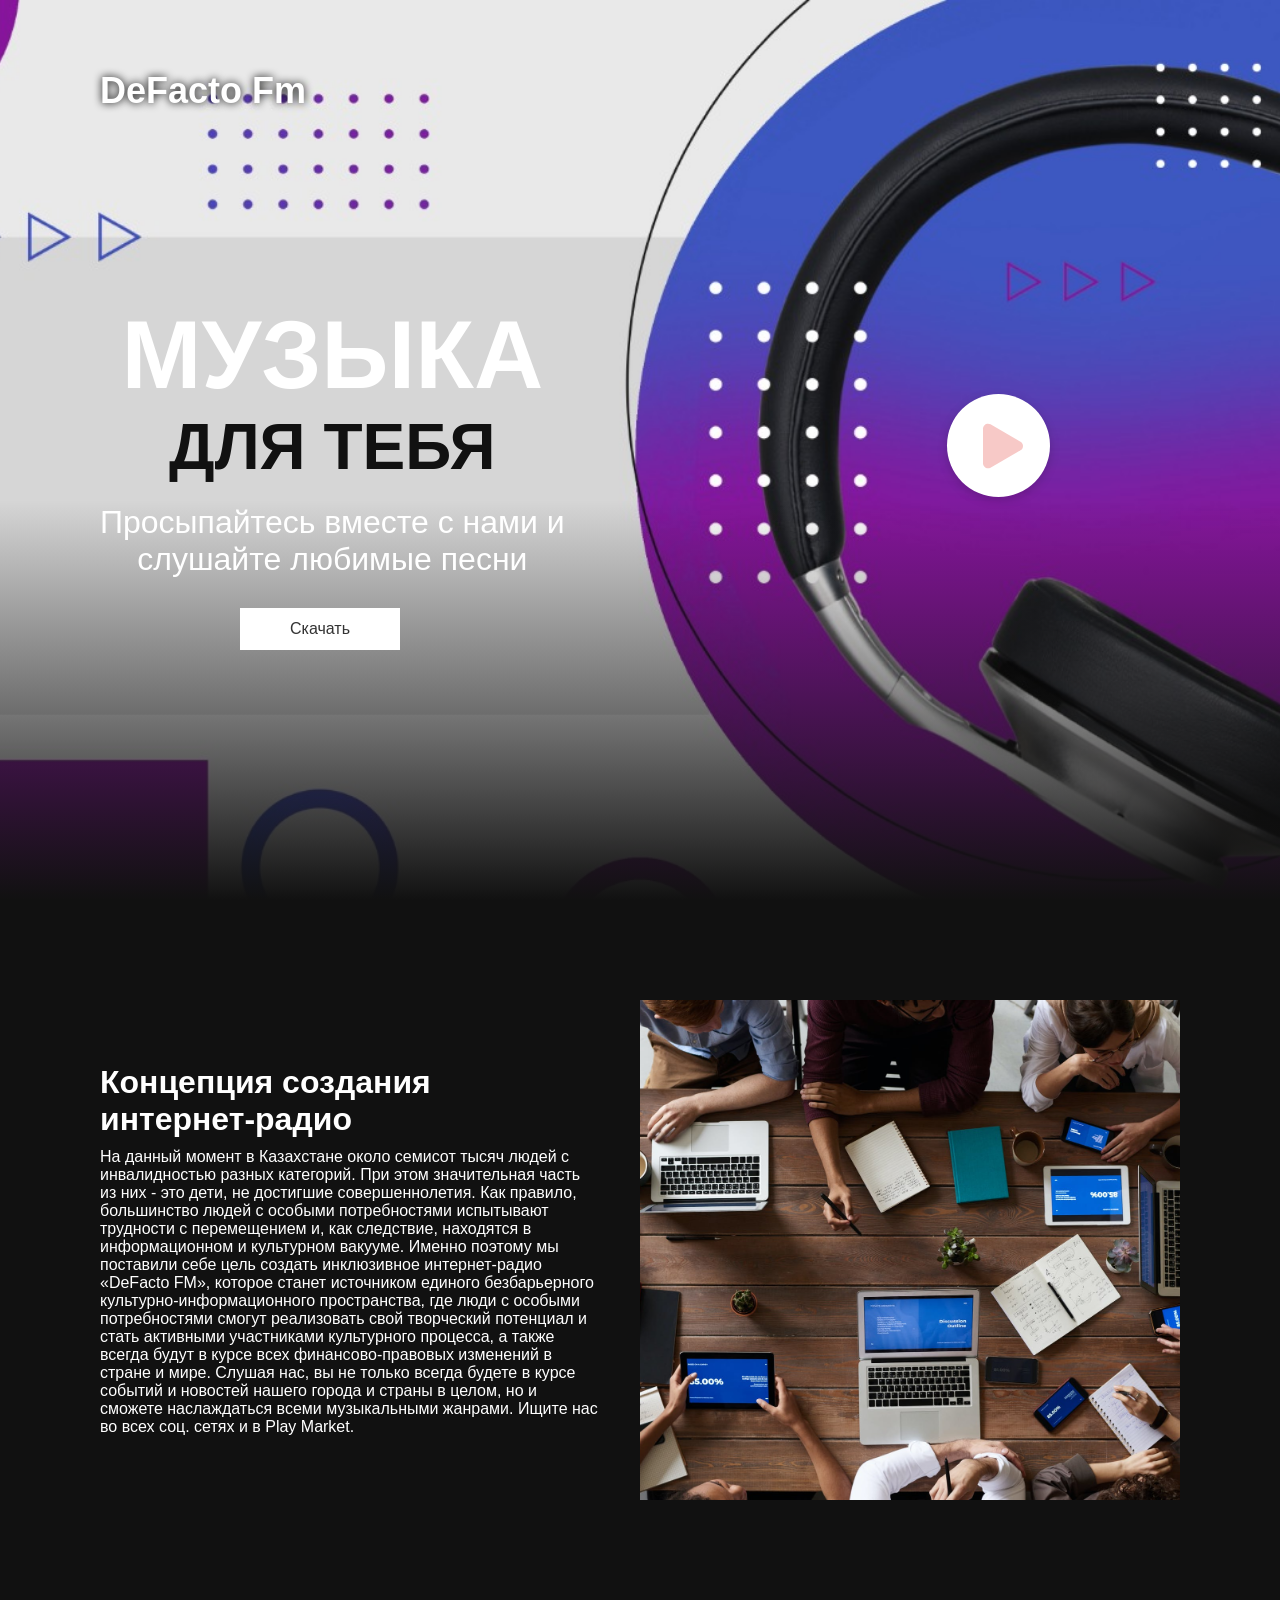
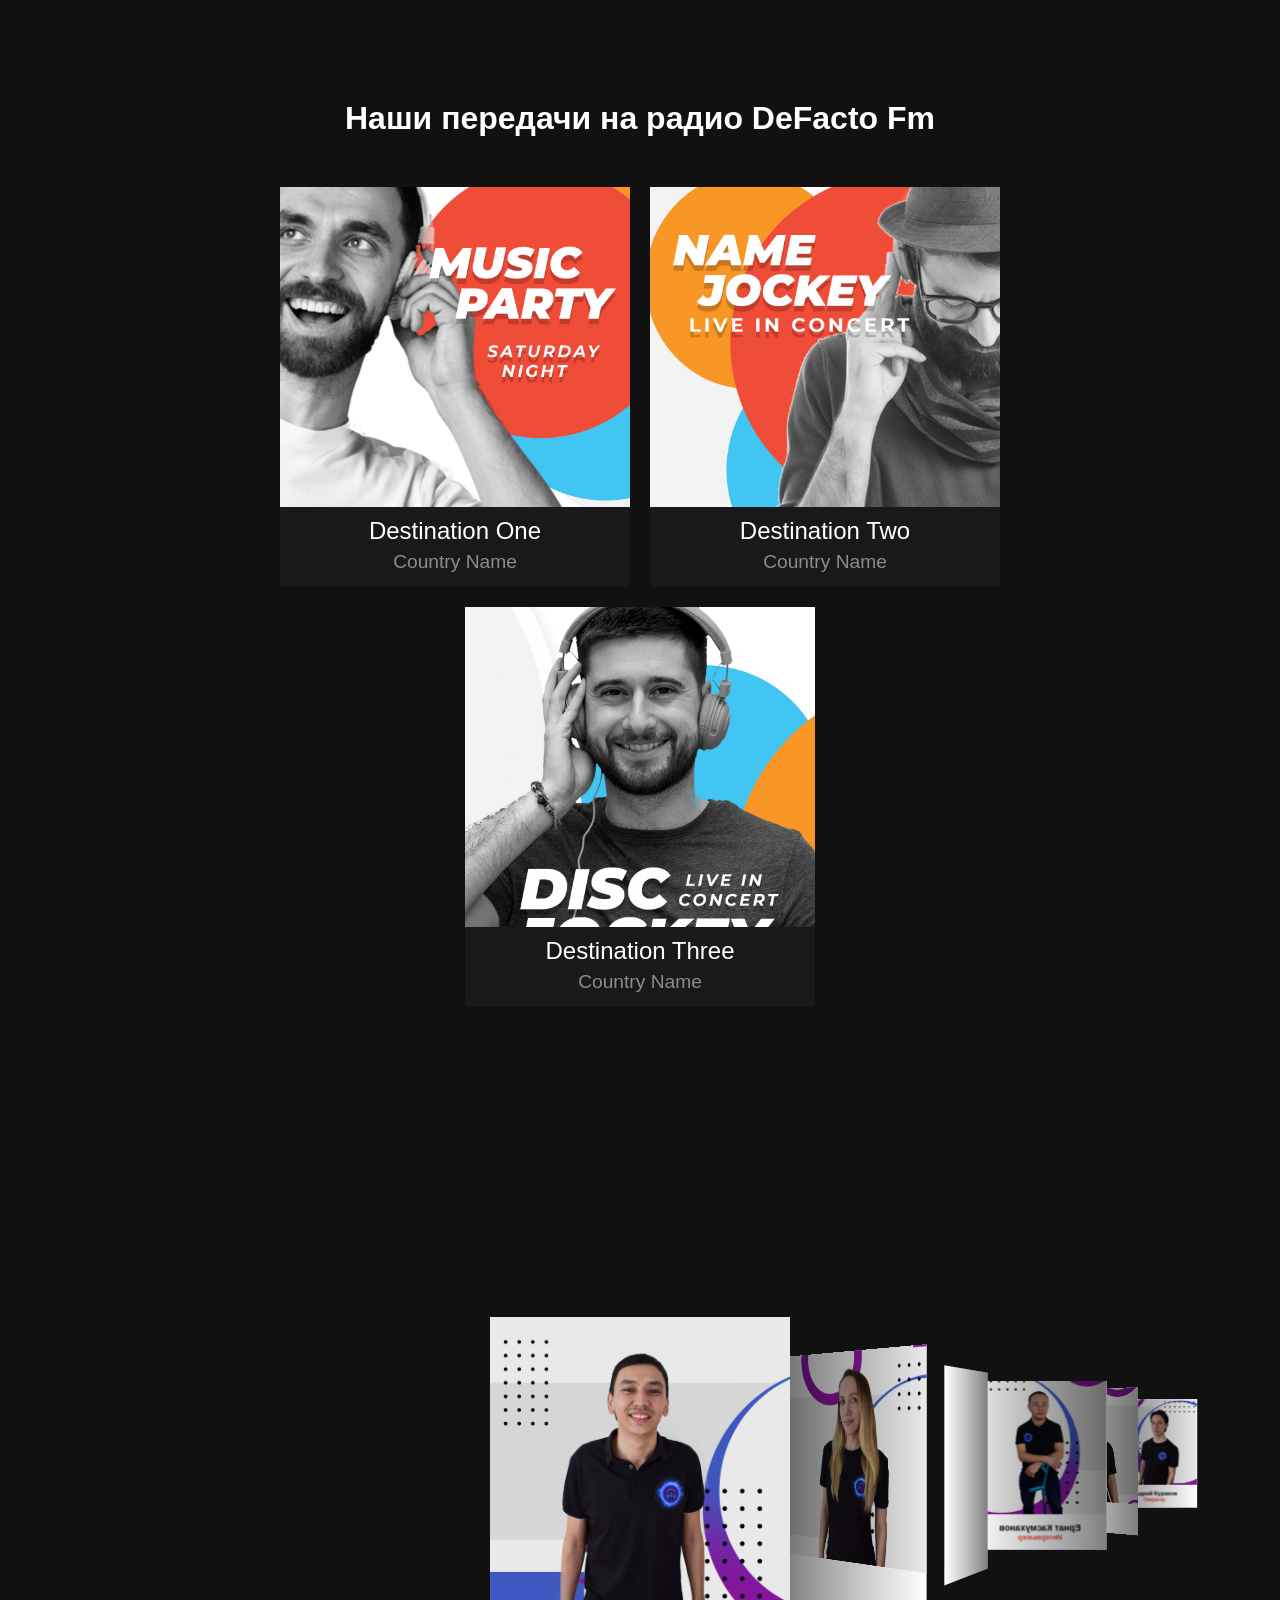
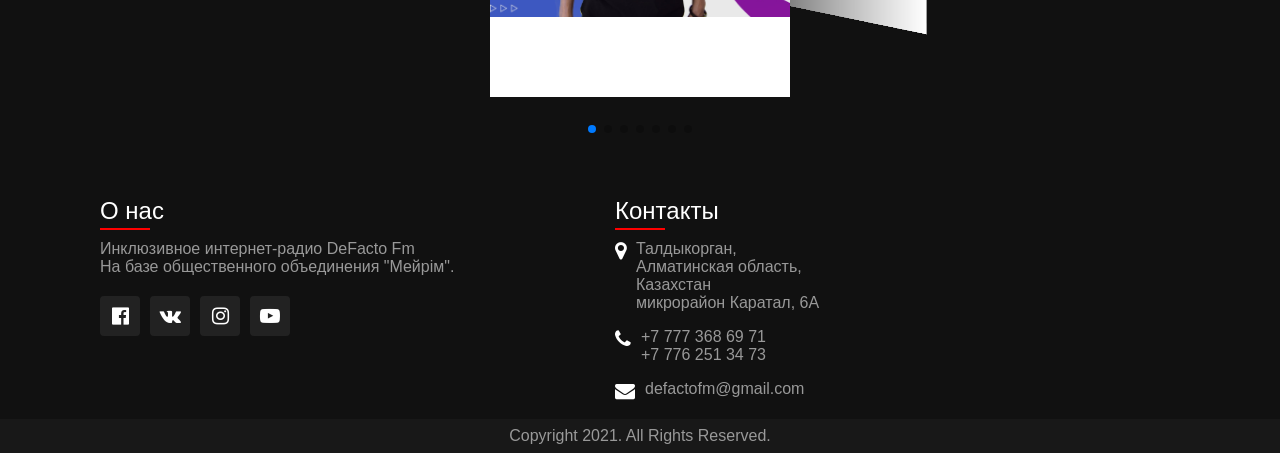
==== commit 93d62725: "ask" ====
--- a/home.html
+++ b/home.html
@@ -16,7 +16,7 @@
 
     <section class="header">
         <a class="logo">
-            <h2 class="logo_1">DeFacto Fm</h2>
+            <h2>DeFacto Fm</h2>
         </a>
 
     </section>
--- a/style.css
+++ b/style.css
@@ -76,10 +76,7 @@
     text-decoration: none;
     font-size: 1.5em;
     padding-top: 50px;
-}
-
-.logo_1 {
-   text-shadow: black 0 0 5px;
+    text-shadow: 0px 0px 8px black;
 }
 
 .header .toggle img {
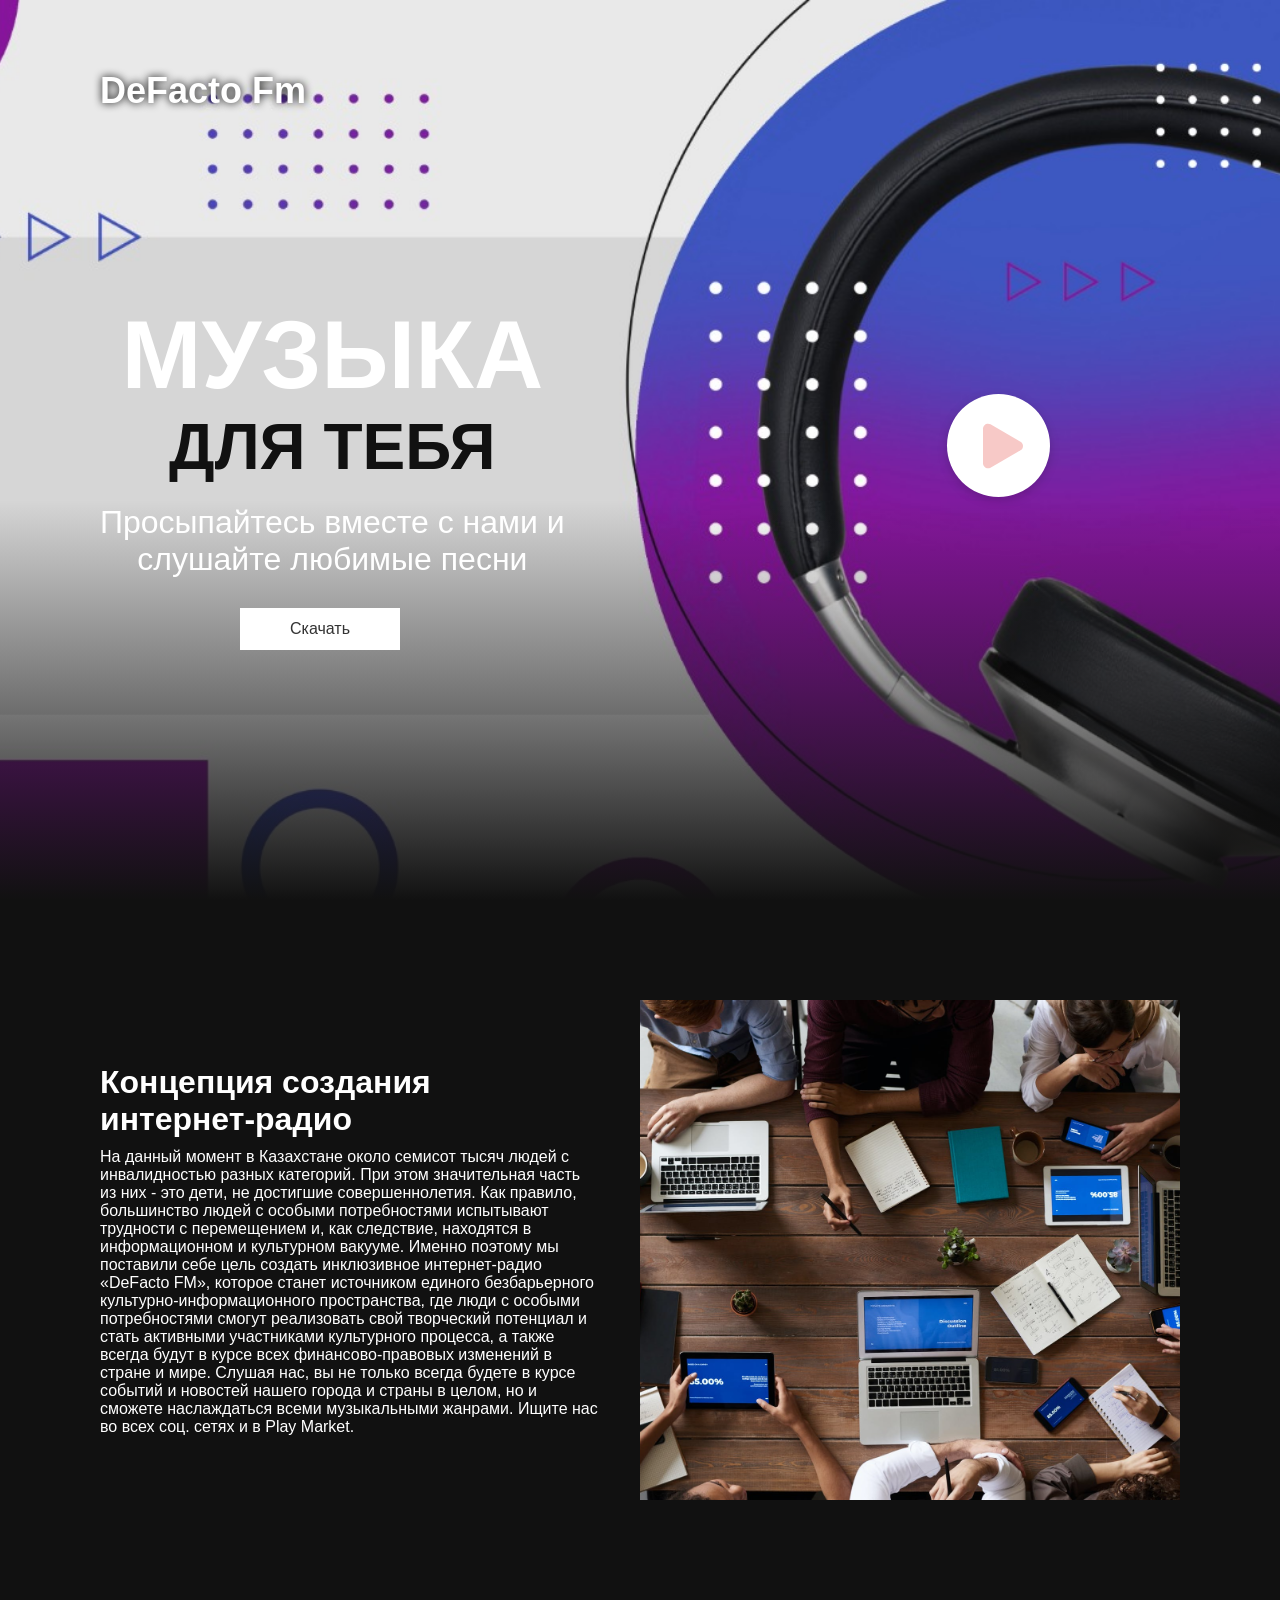
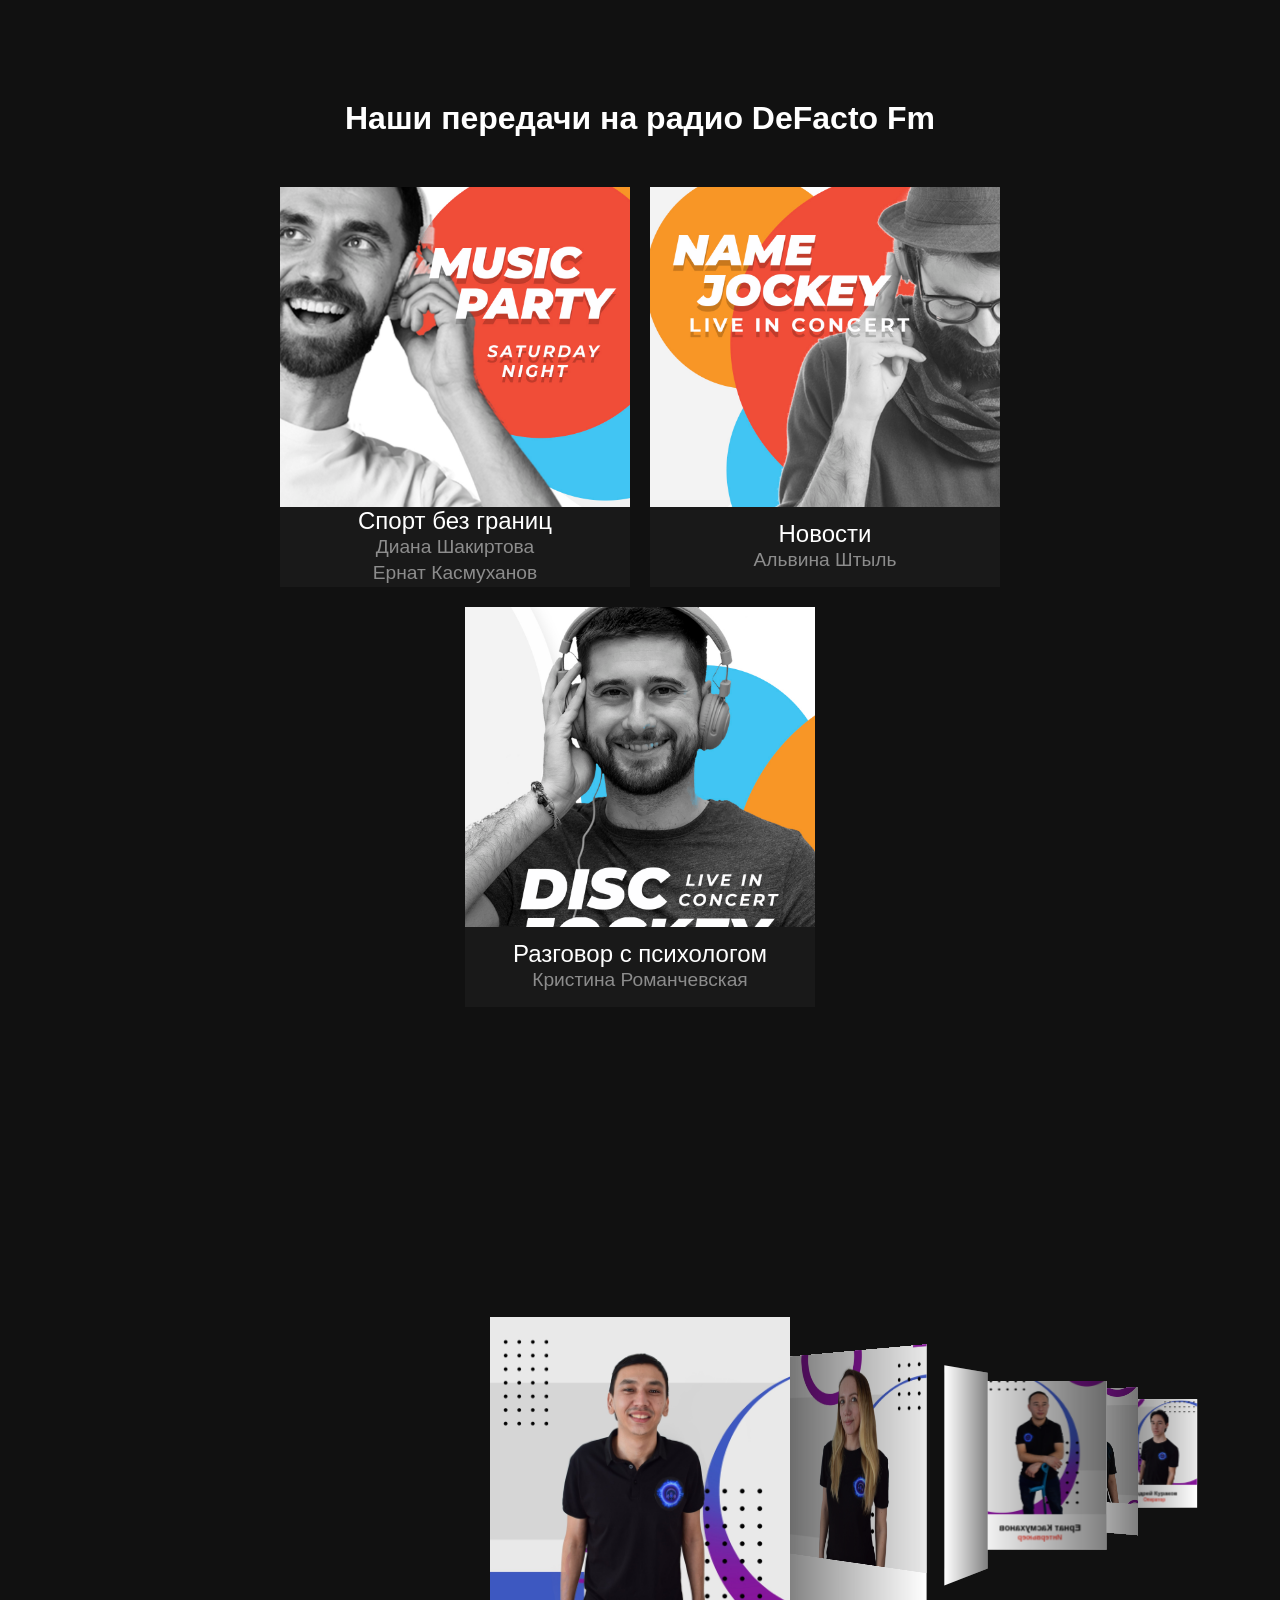
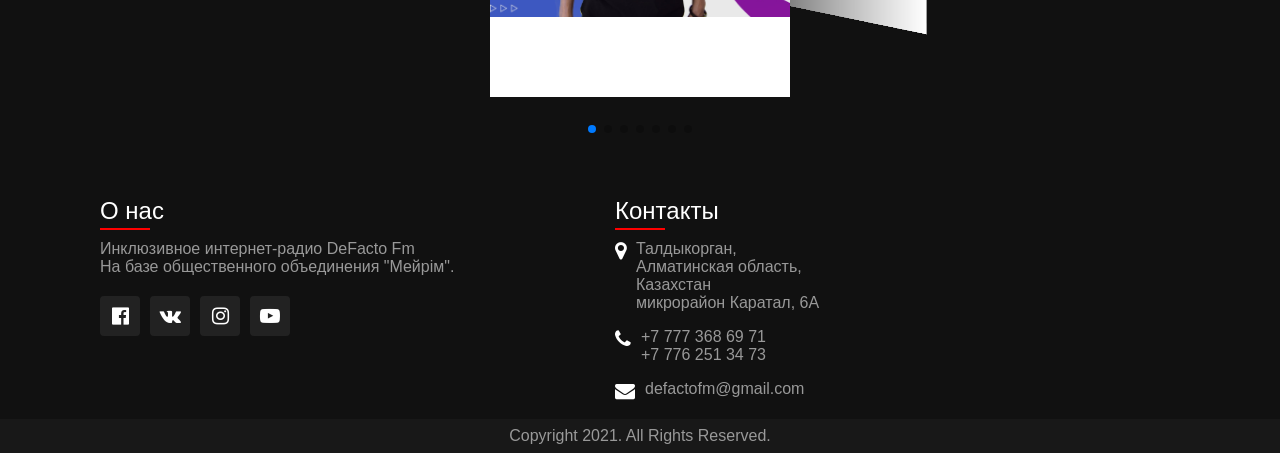
==== commit b0bc5d2d: "last" ====
--- a/home.html
+++ b/home.html
@@ -82,7 +82,7 @@
                     <img src="img/destination1.jpg" class="fitBg">
                 </div>
                 <div class="content">
-                    <h2>Destination One<br><span>Country Name</span></h2>
+                    <h2>Спорт без границ<br><span>Диана Шакиртова<br>Ернат Касмуханов</span></h2>
                 </div>
             </div>
             <div class="box">
@@ -90,7 +90,7 @@
                     <img src="img/destination2.jpg" class="fitBg">
                 </div>
                 <div class="content">
-                    <h2>Destination Two<br><span>Country Name</span></h2>
+                    <h2>Новости<br><span>Альвина Штыль</span></h2>
                 </div>
             </div>
             <div class="box">
@@ -98,7 +98,7 @@
                     <img src="img/destination3.jpg" class="fitBg">
                 </div>
                 <div class="content">
-                    <h2>Destination Three<br><span>Country Name</span></h2>
+                    <h2>Разговор с психологом<br><span>Кристина Романчевская</span></h2>
                 </div>
             </div>
         </div>
--- a/style.css
+++ b/style.css
@@ -263,7 +263,7 @@
 .destination .destinationList .box .content h2 {
     color: #fff;
     font-weight: 500;
-    line-height: 1.2em;
+    line-height: 1em;
 }
 
 .destination .destinationList .box .content h2 span {
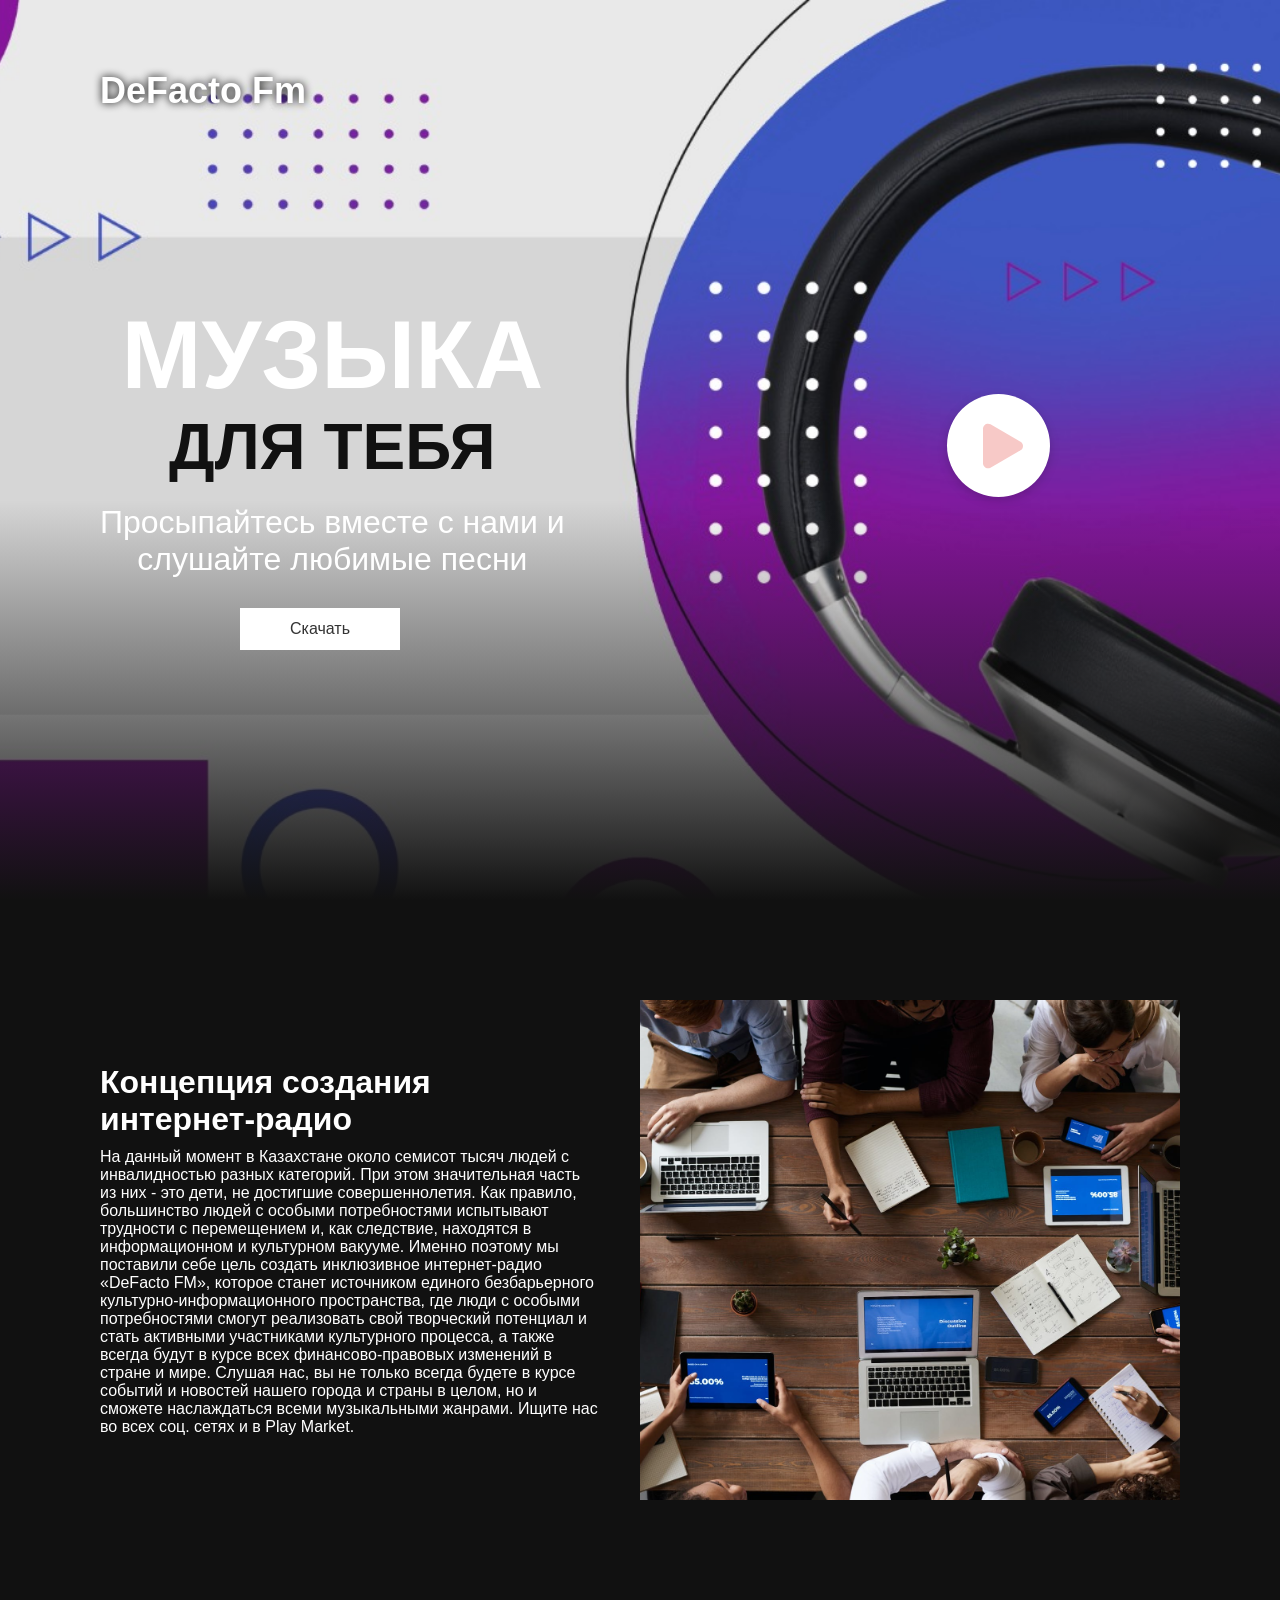
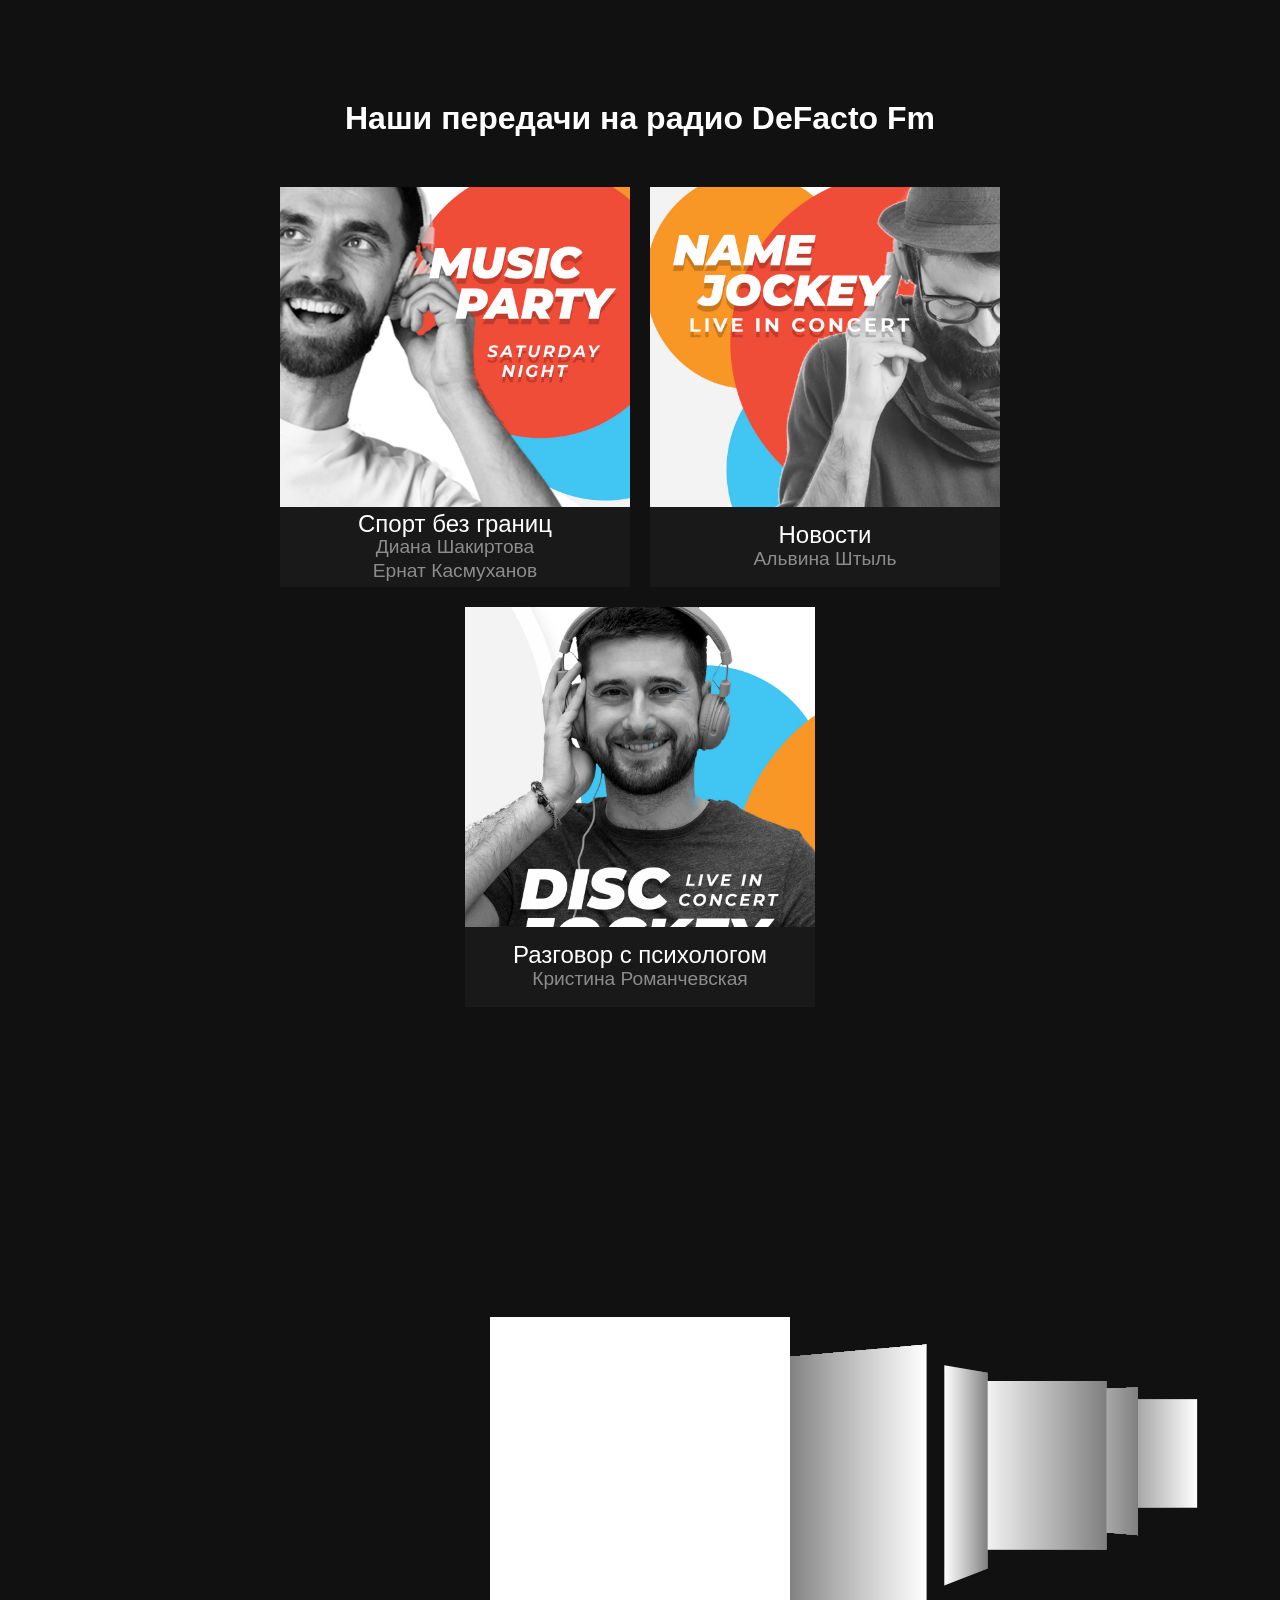
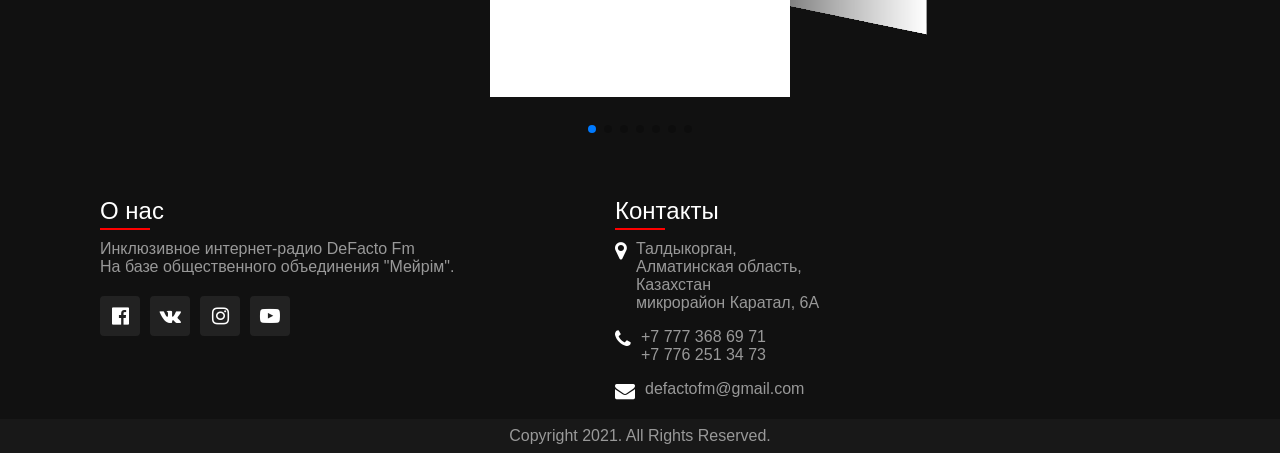
==== commit 965cce09: "last4" ====
--- a/home.html
+++ b/home.html
@@ -35,7 +35,7 @@
         </div>
         
         <audio id="mySong">
-          <source src="http://radionostalgie.kz:8000/live" type="audio/mpeg">
+          <source src="https://freeuk8.listen2myradio.com/live.mp3?typeportmount=s1_7217_stream_235964148" type="audio/mpeg">
       </audio>
       
       <script>
--- a/style.css
+++ b/style.css
@@ -263,7 +263,7 @@
 .destination .destinationList .box .content h2 {
     color: #fff;
     font-weight: 500;
-    line-height: 1em;
+    line-height: 0.9em;
 }
 
 .destination .destinationList .box .content h2 span {
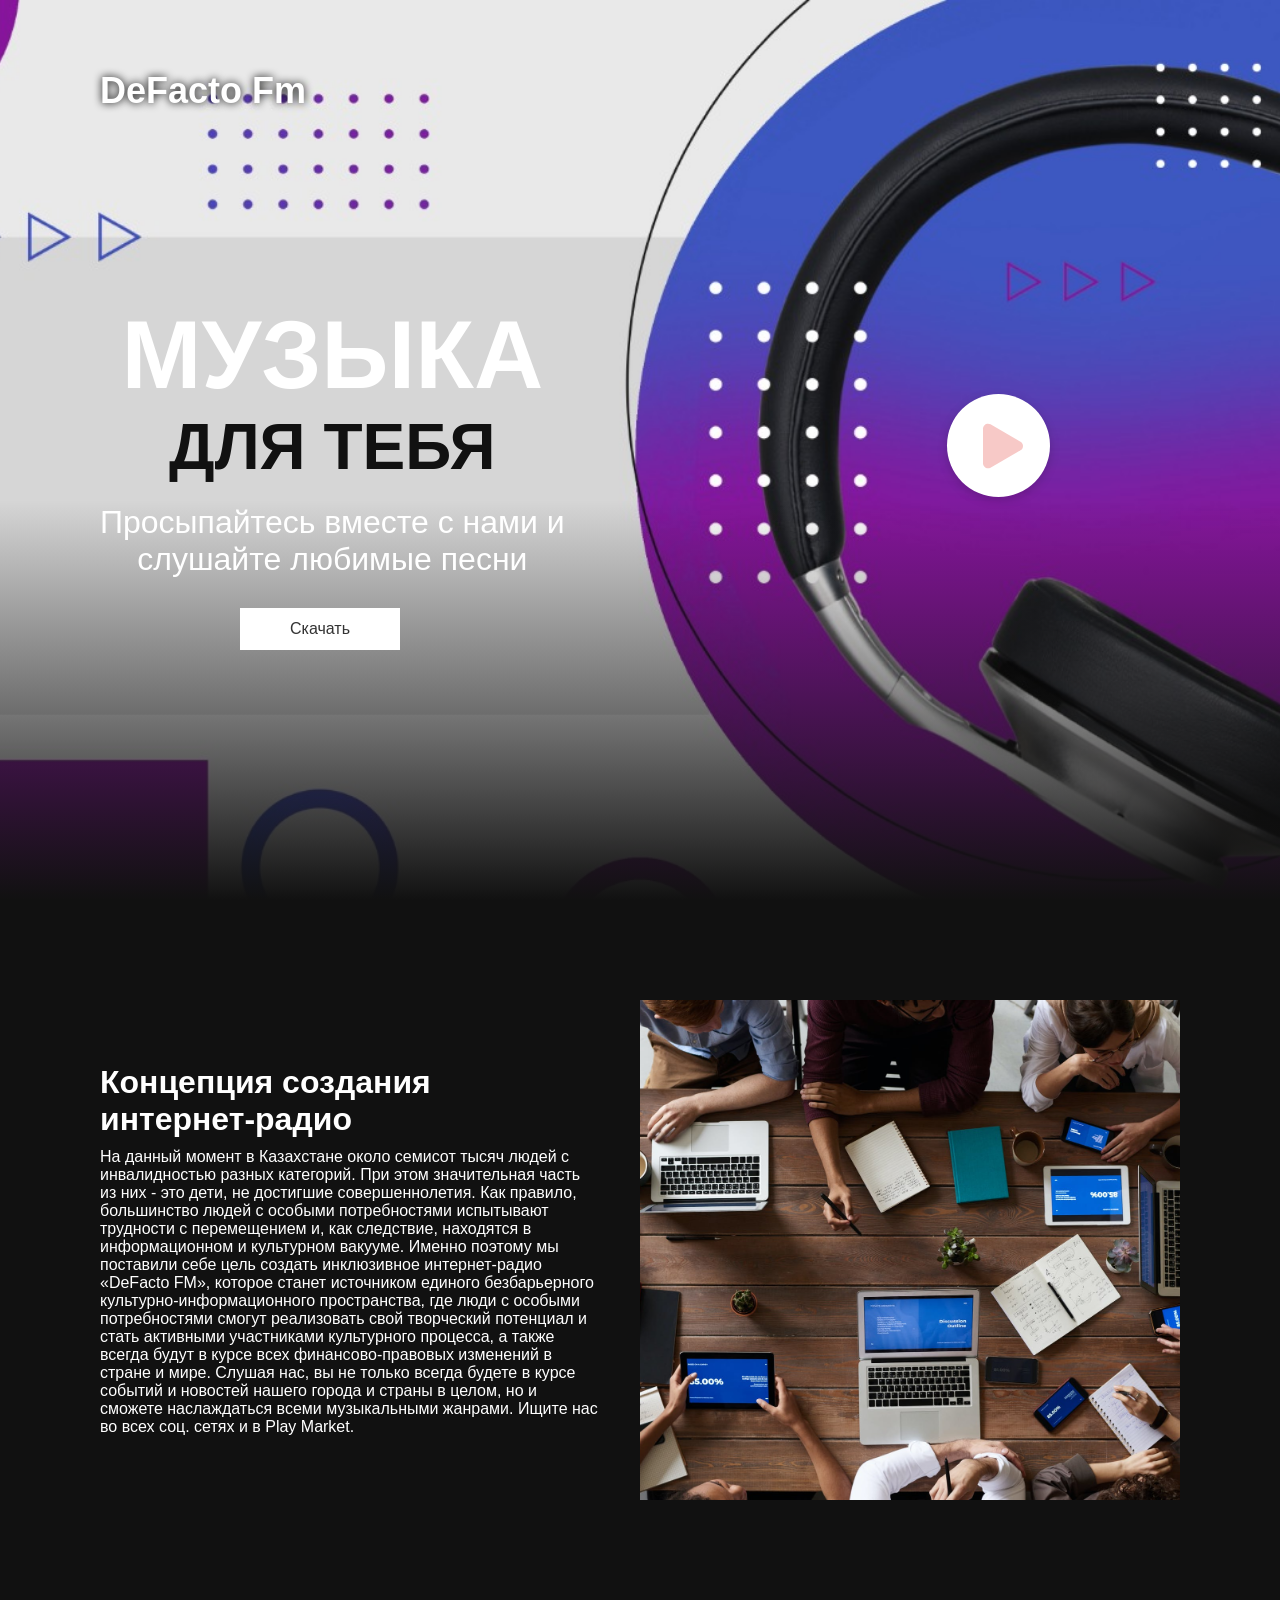
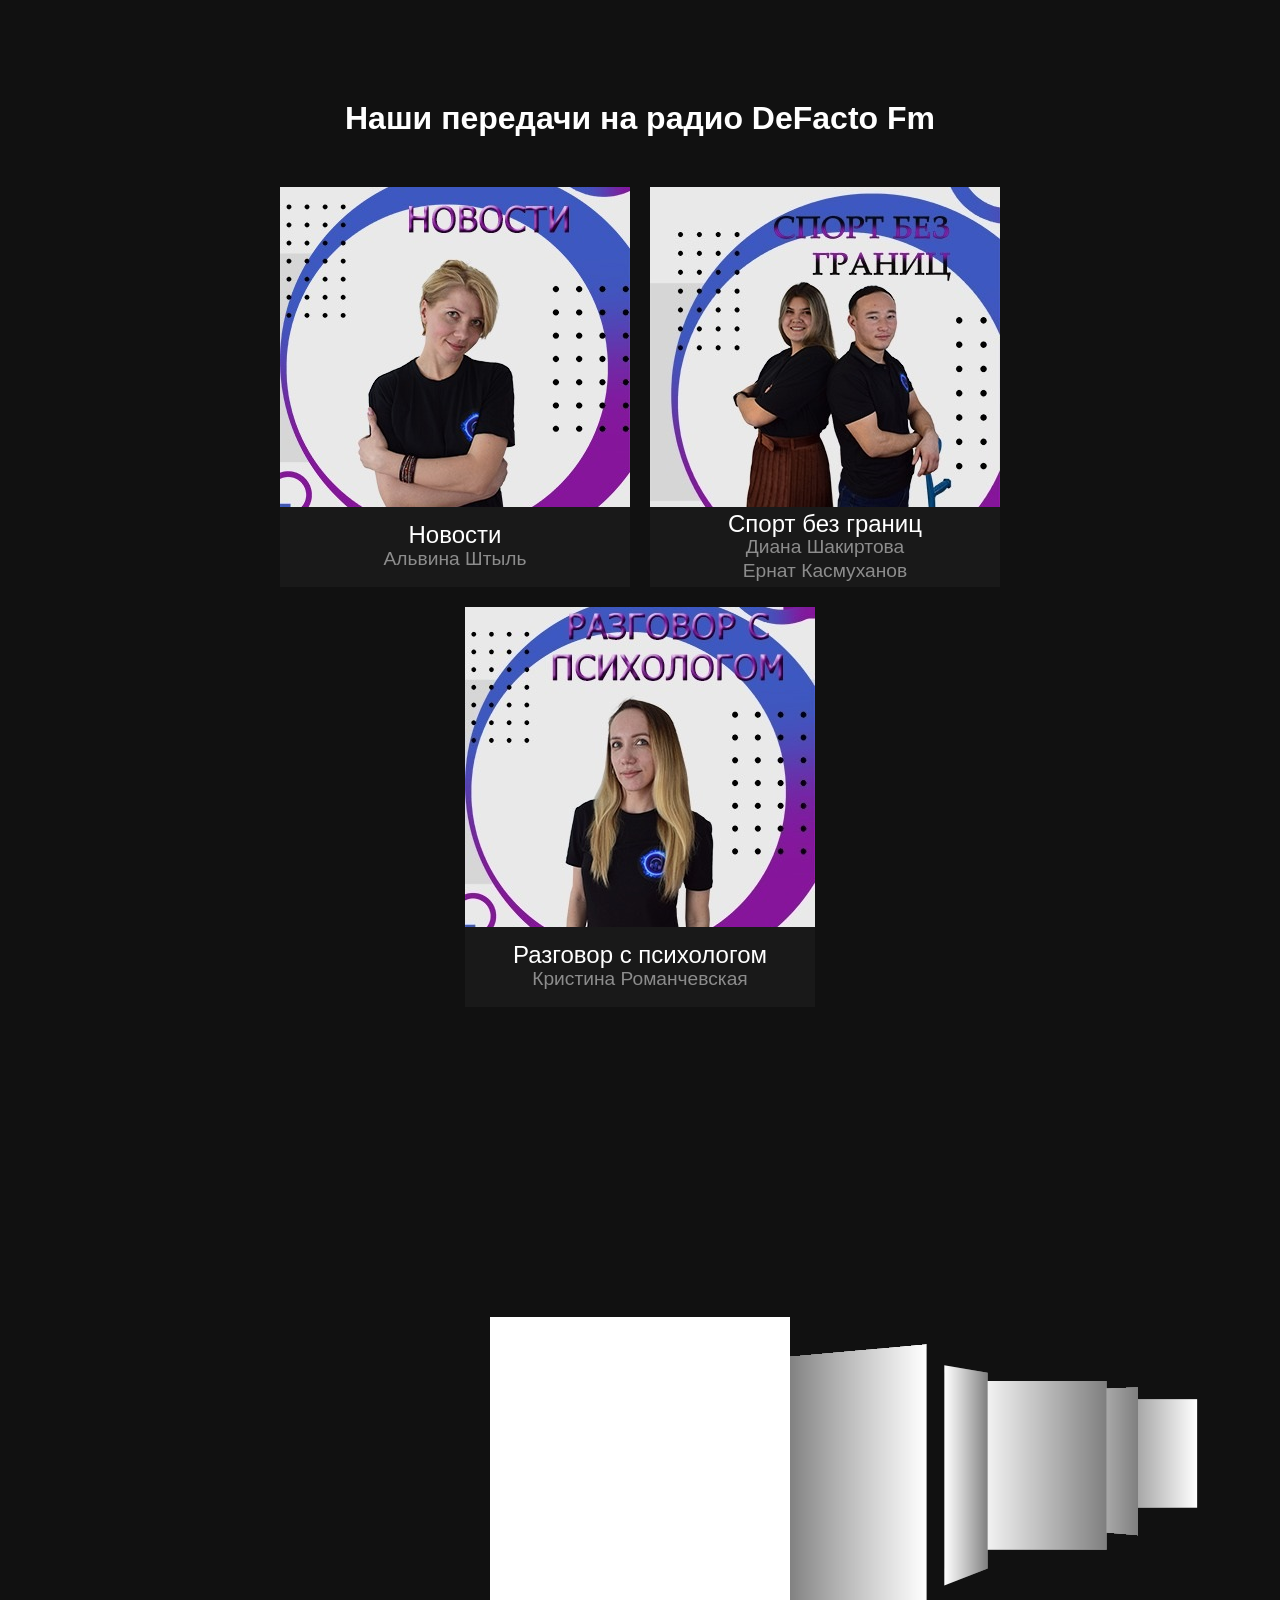
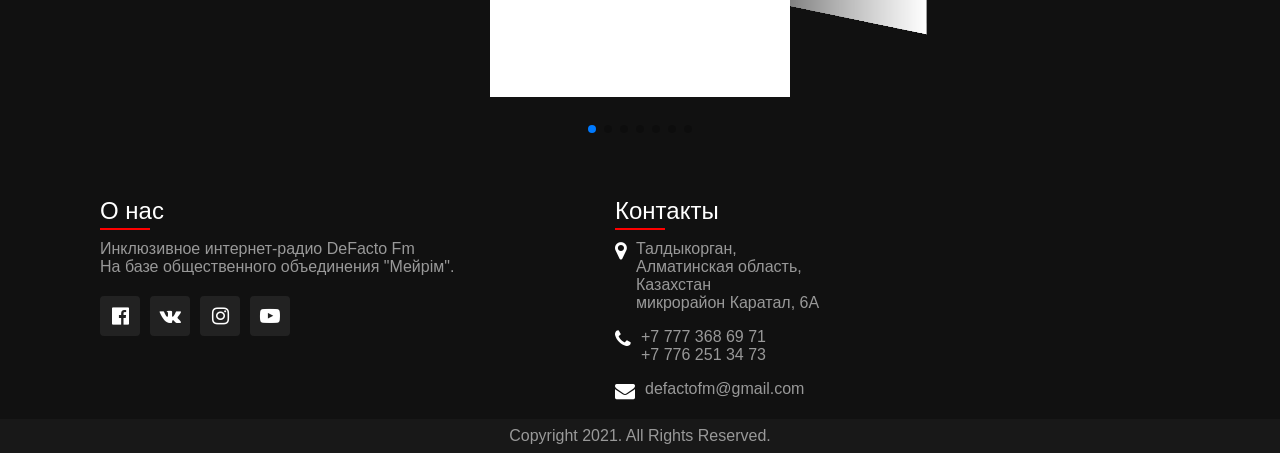
==== commit 8b853635: "lastpick" ====
--- a/home.html
+++ b/home.html
@@ -77,25 +77,28 @@
             </p>
         </div>
         <div class="destinationList">
+           
             <div class="box">
                 <div class="imgBx">
-                    <img src="img/destination1.jpg" class="fitBg">
+                    <img src="img/destination2.jpeg" class="fitBg">
+                </div>
+                <div class="content">
+                    <h2>Новости<br><span>Альвина Штыль</span></h2>
+                </div>
+            </div>
+            
+             <div class="box">
+                <div class="imgBx">
+                    <img src="img/destination1.jpeg" class="fitBg">
                 </div>
                 <div class="content">
                     <h2>Спорт без границ<br><span>Диана Шакиртова<br>Ернат Касмуханов</span></h2>
                 </div>
             </div>
+            
             <div class="box">
                 <div class="imgBx">
-                    <img src="img/destination2.jpg" class="fitBg">
-                </div>
-                <div class="content">
-                    <h2>Новости<br><span>Альвина Штыль</span></h2>
-                </div>
-            </div>
-            <div class="box">
-                <div class="imgBx">
-                    <img src="img/destination3.jpg" class="fitBg">
+                    <img src="img/destination3.jpeg" class="fitBg">
                 </div>
                 <div class="content">
                     <h2>Разговор с психологом<br><span>Кристина Романчевская</span></h2>
